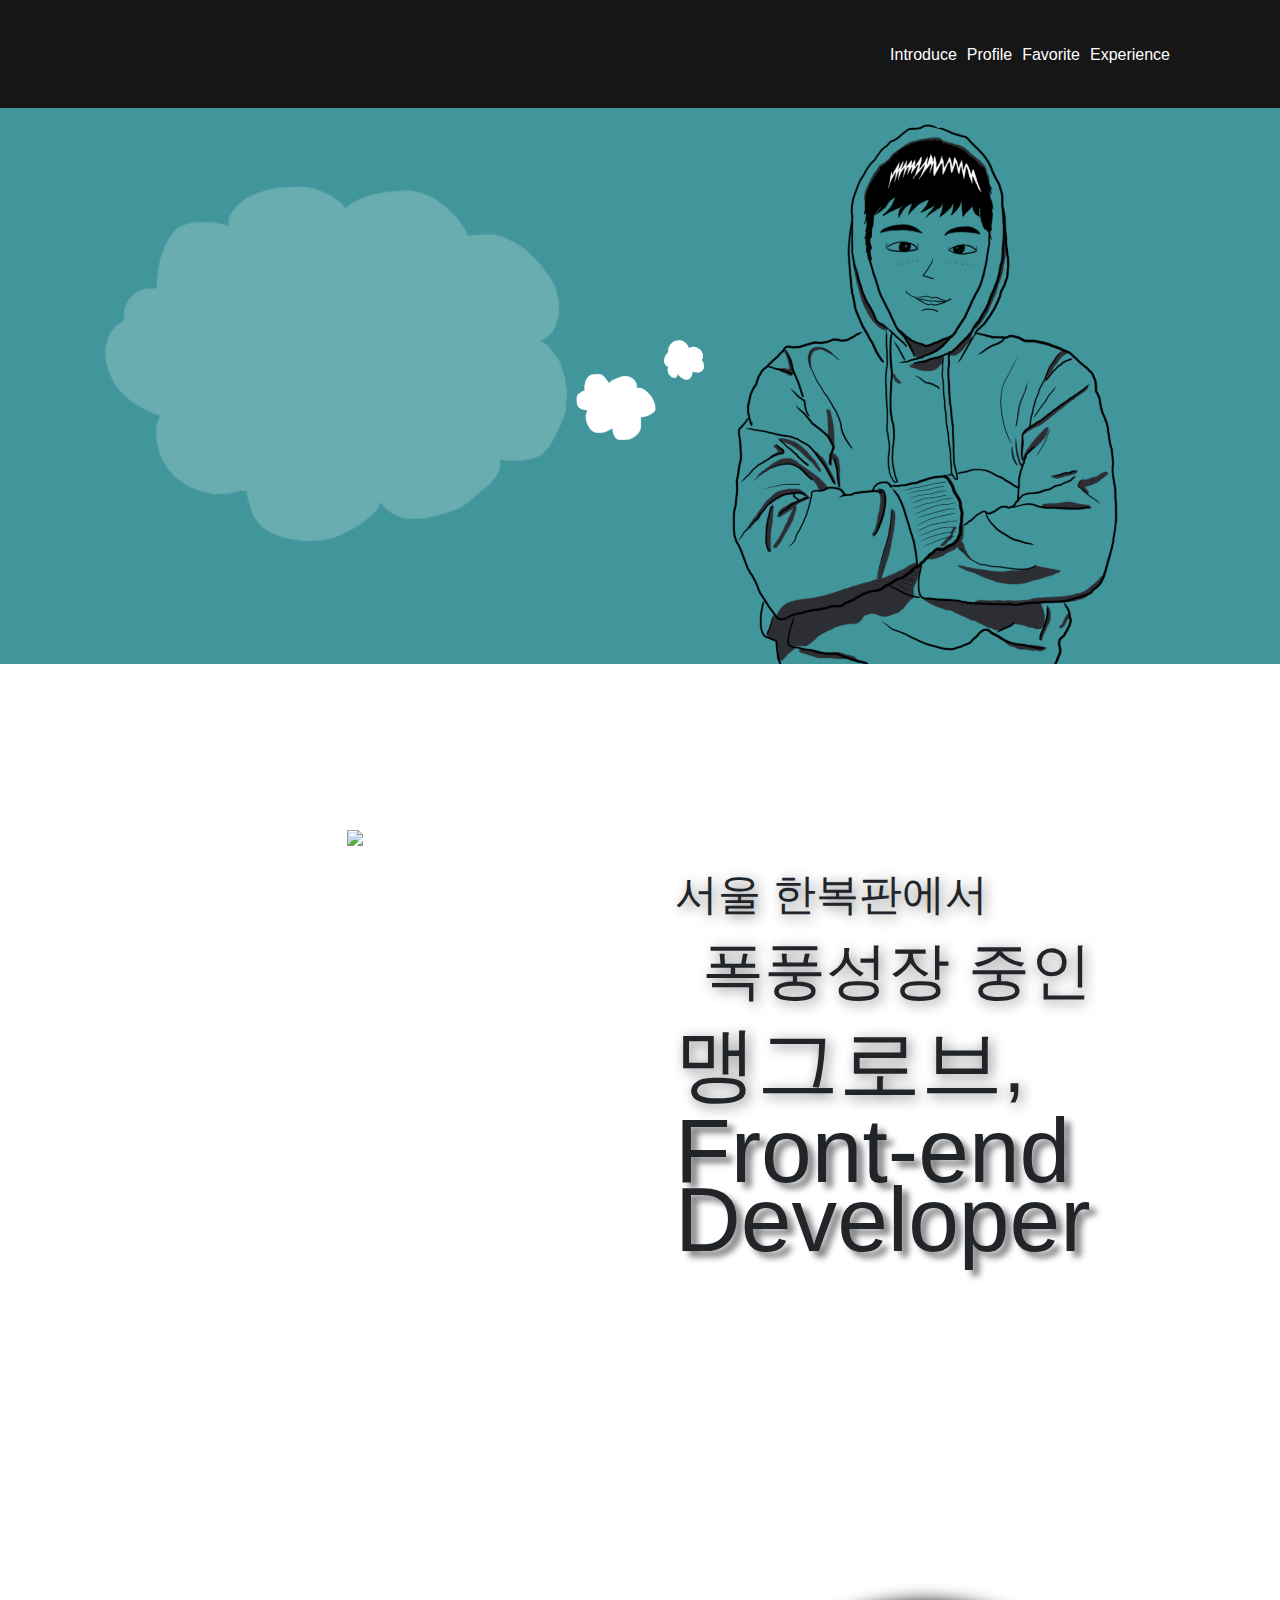
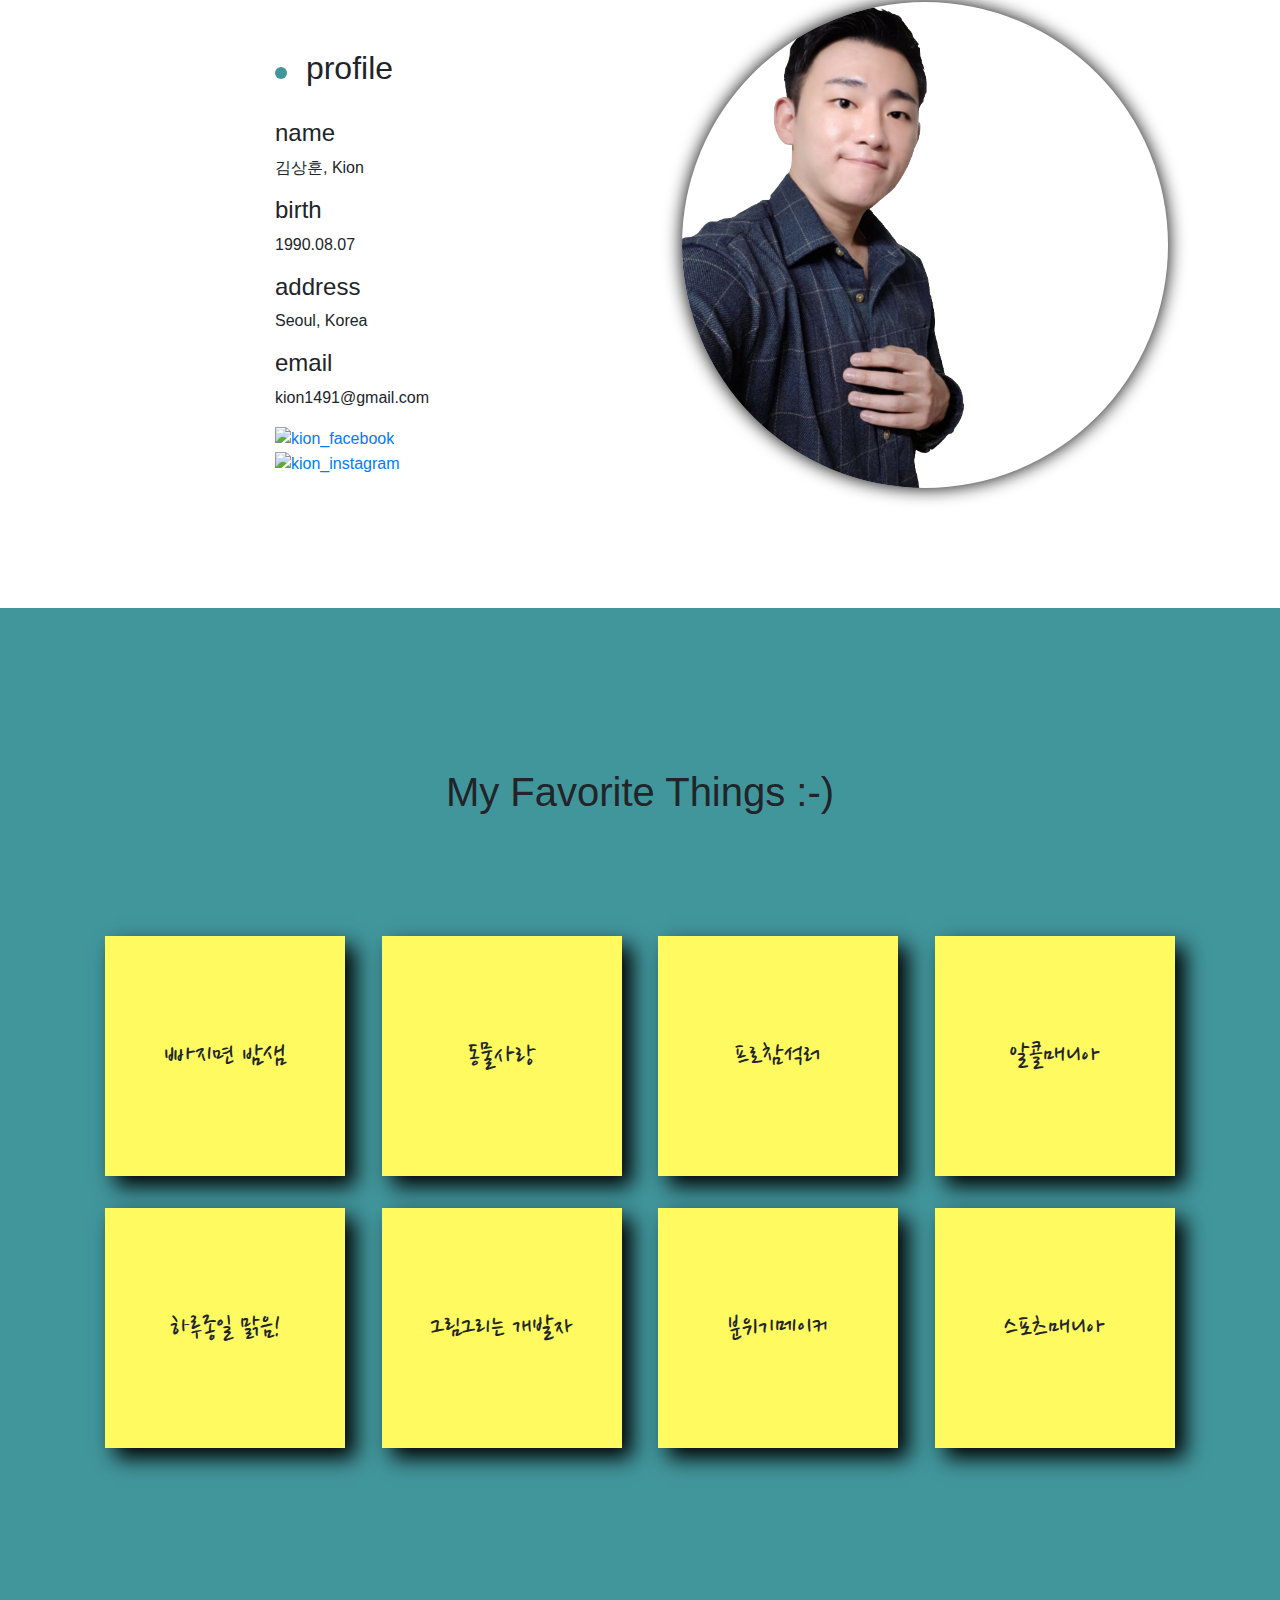
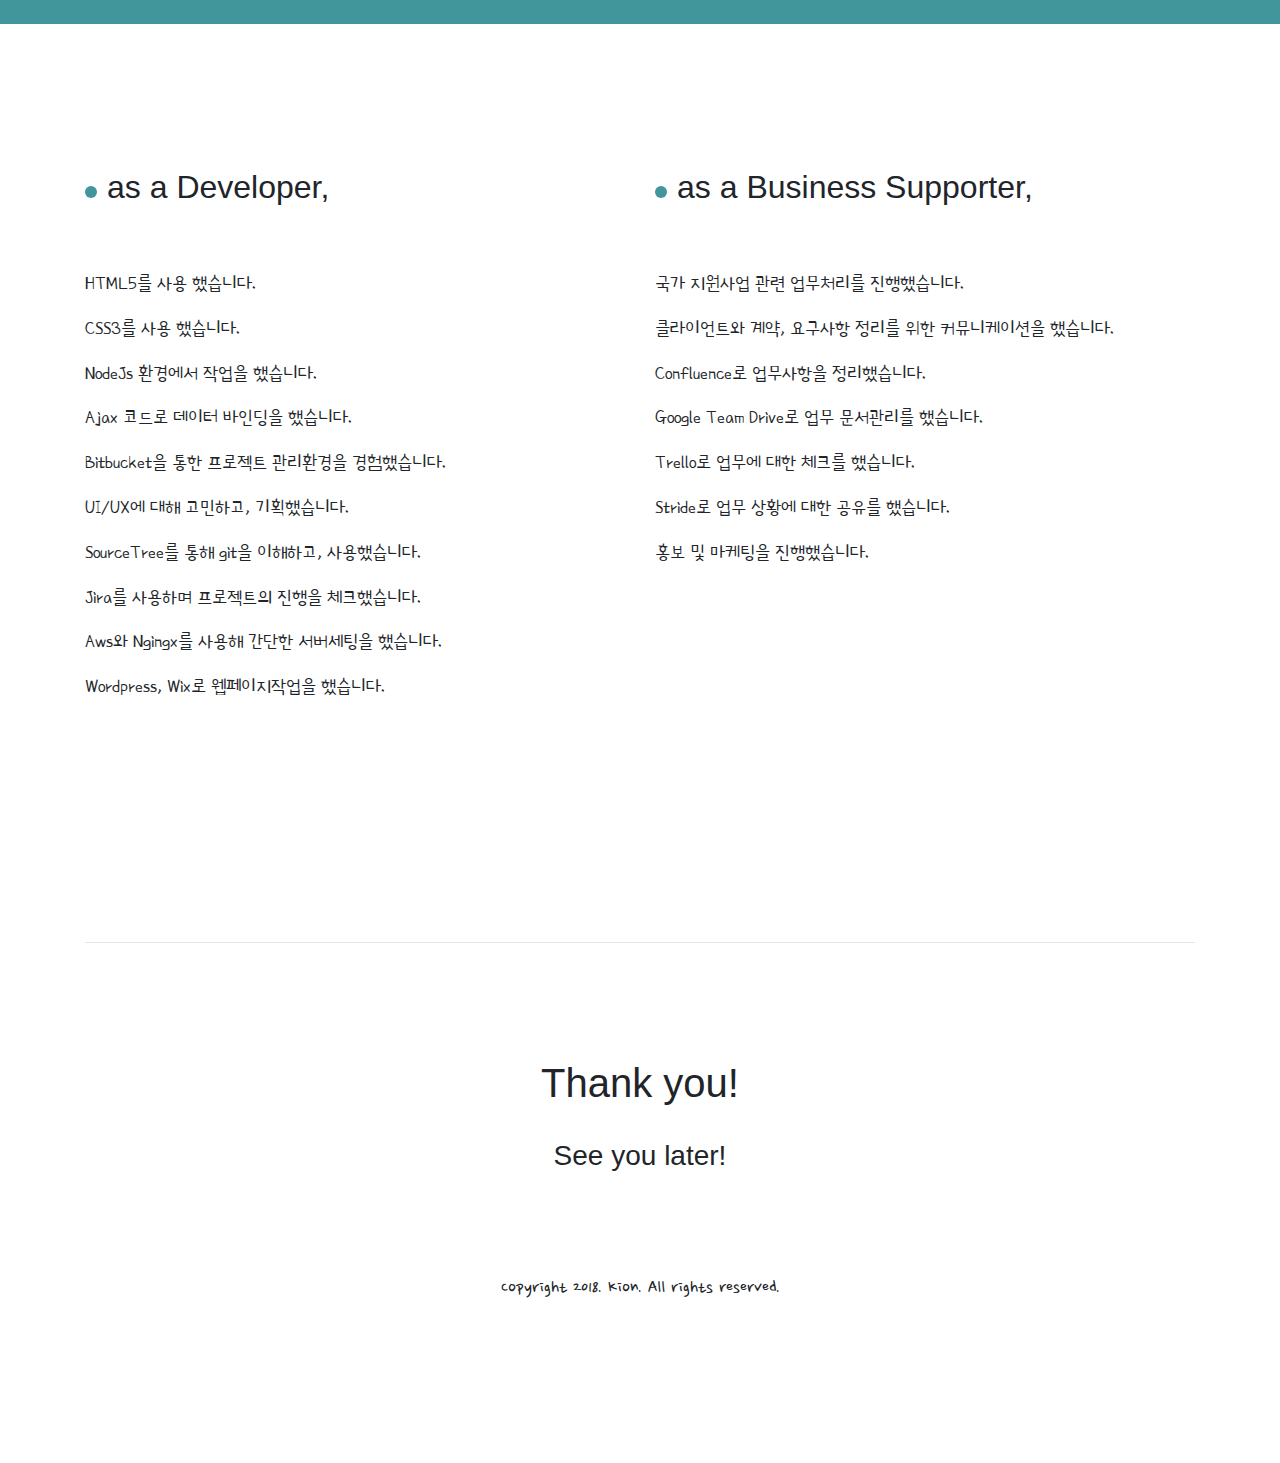
==== index.html @ 70c25225 "nav code modify" ====
<!DOCTYPE html>
<html id="html">
<head>
  <meta charset="UTF-8" />
  <title>김상훈, kion</title>
  <meta name="description" content="Kion, 커다란 나무가 될 사람. 머물러 쉬다가 가고싶은 사람.">
  <meta name="viewport" content="width=device-width, initial-scale=1, shrink-to-fit=no">
  
  <link rel="shortcut icon" href="image/favicon.ico" type="image/x-icon">
  <link rel="icon" href="image/favicon.ico" type="image/x-icon">

  <link rel="stylesheet" href="css/main.css">
  <link rel="stylesheet" href="css/reset.css">
  <link rel="stylesheet" href="css/media.css">
  <link rel="stylesheet" href="css/animation.css">
  <link href="https://fonts.googleapis.com/css?family=Nanum+Pen+Script" rel="stylesheet">
  <link href="https://fonts.googleapis.com/css?family=Poor+Story" rel="stylesheet">
</head>
<body id="body">
  <header id="header">
    <button type="button" class="btn btn-info" id="nav_toggle_btn"></button>
    <nav id="nav">
      <span class="nav_ment"><a href="#Introduce">Introduce</a></span>
      <span class="nav_ment"><a href="#Profile">Profile</a></span>
      <span class="nav_ment"><a href="#Favorite">Favorite</a></span>
      <span class="nav_ment"><a href="#Experience">Experience</a></span>
    </nav>
  </header>
  <div class="container-fluid">
    <div class="row" id="intro_div">
      <div class="container">
        <div class="row">
          <div class="col-lg-6" id="balloon_div">
            <div id="skill_div">
              <span class="skill_text main_skill" id="s_html">HTML5</span>
              <span class="skill_text main_skill" id="s_css">CSS3</span>
              <span class="skill_text main_skill" id="s_bs">Bootstrap4</span>
              <span class="skill_text main_skill" id="s_js">Javascript</span>
              <span class="skill_text main_skill" id="s_jq">jQuery</span>
              <span class="skill_text main_skill" id="s_ajax">Ajax</span>
              <span class="skill_text main_skill" id="s_node">Nodejs</span>

              <span class="skill_text sub_skill" id="s_wp">Wordpress</span>
              <span class="skill_text sub_skill" id="s_WIX">WIX</span>
              <span class="skill_text sub_skill" id="s_aws">AWS</span>
              <span class="skill_text sub_skill" id="s_py">Python</span>

              <span class="skill_text tool_skill" id="s_stree">SourceTree</span>
              <span class="skill_text tool_skill" id="s_jira">JIRA</span>
              <span class="skill_text tool_skill" id="s_bit">Bitbucket</span>

              <span class="skill_text etc_skill" id="s_stride">Stride</span>
              <span class="skill_text etc_skill" id="s_conf">Confluence</span>
              <span class="skill_text etc_skill" id="s_trello">Trello</span>
              <span class="skill_text etc_skill" id="s_gdrive">GoogleDrive</span>
              <span class="skill_text etc_skill" id="s_ppt">Powerpoint</span>
            </div>
            <img id="big_balloon" src="image/background/big_balloon.PNG" alt="big_balloon">
            <img class="balloon sub_balloon" id="middle_balloon" src="image/background/middle_balloon.PNG" alt="middle_balloon">
            <img class="balloon sub_balloon" id="small_balloon" src="image/background/small_balloon.PNG" alt="small_balloon">
          </div>
          <div class="col-lg-6 nopadding">
            <img class="profile_img main_img" id="main_img_first" src="image/ksh/profile_img_11.PNG" alt="profile_image">
            <img class="profile_img main_img" id="main_img_second" src="image/ksh/profile_img_12.PNG" alt="profile_image">
          </div>
        </div>
      </div> 
    </div>
    
    <div class="row" id="Introduce">
      <div class="container">
        <div class="row">
          <div class="col-lg-6">
            <div class="groot_div text-center">
              <img class="profile_img profile_div_img" src="image/ksh/groot.PNG">
            </div>
          </div>
          <div class="col-lg-6">
            <div id="profile_ment_div">
              <span class="profile_ment" id="seoul">서울 한복판에서</span>
              <span class="profile_ment" id="upgrade">폭풍성장 중인</span>
              <span class="profile_ment" id="tree">맹그로브,</span>
              <span class="profile_ment" id="frontend">Front-end</span>
              <span class="profile_ment" id="developer">Developer</span>
            </div>
          </div>
        </div>
      </div>
    </div>

    <div class="row" id="Profile">
      <div class="container">
        <div class="row">
          <div class="col-lg-6 order-2 order-lg-1">
            <div id="namecard_ment_div">
              <h2 id="profile"> profile</h2>
              <h4>name</h4>
              <p>김상훈, Kion</p>
              <h4>birth</h4>
              <p>1990.08.07</p>
              <h4>address</h4>
              <p>Seoul, Korea</p>
              <h4>email</h4>
              <p>kion1491@gmail.com</p>
              <a href="https://www.facebook.com/profile.php?id=100009221086945" target="_blank"><img class="sns_icon" src="image/sns/facebook_icon.png" alt="kion_facebook"></a>
              <a href="https://www.instagram.com/kion_kim/" target="_blank"><img class="sns_icon" src="image/sns/instagram_icon.png" alt="kion_instagram"></a>
            </div>
          </div>
          <div class="col-lg-6 order-1 order-lg-2 text-center">
            <img class="profile_img namecard_div_img" id="namecard_img" src="image/ksh/profile_img_08.PNG">
            <img class="profile_img namecard_div_img" id="namecard_img" src="image/ksh/profile_img_15.PNG">
            <img class="profile_img namecard_div_img" id="namecard_img" src="image/ksh/profile_img_17.PNG">
          </div>
        </div>
      </div>
    </div>

    <div class="row" id="Favorite">
      <div class="container">
        <div class="row">
          <div class="col-lg-12" id="postit_wrapper">
            <h1>My Favorite Things :-)</h1><br>
            <div class="postit">
              <span>빠지면 밤샘</span>
            </div>
            <div class="postit">
              <span>동물사랑</span>
            </div>
            <div class="postit">
              <span>프로참석러</span>
            </div>
            <div class="postit">
              <span>알콜매니아</span>
            </div>
            <div class="postit">
              <span>하루종일 맑음!</span>
            </div>
            <div class="postit">
              <span>그림그리는 개발자</span>
            </div>
            <div class="postit">
              <span>분위기메이커</span>
            </div>
            <div class="postit">
              <span>스포츠매니아</span>
            </div>
          </div>
        </div>
      </div>
    </div>
  
    <div class="row" id="Experience">
      <div class="container">
        <div class="row">
          <div class="col-lg-6">
            <h2>as a Developer,</h2>
            <p>HTML5를 사용 했습니다.</p>
            <p>CSS3를 사용 했습니다.</p>
            <p>NodeJs 환경에서 작업을 했습니다.</p>
            <p>Ajax 코드로 데이터 바인딩을 했습니다.</p>
            <p>Bitbucket을 통한 프로젝트 관리환경을 경험했습니다.</p>
            <p>UI/UX에 대해 고민하고, 기획했습니다.</p>
            <p>SourceTree를 통해 git을 이해하고, 사용했습니다.</p>
            <p>Jira를 사용하며 프로젝트의 진행을 체크했습니다.</p>
            <p>Aws와 Ngingx를 사용해 간단한 서버세팅을 했습니다.</p>
            <p>Wordpress, Wix로 웹페이지작업을 했습니다.</p>
          </div>
          <div class="col-lg-6">
            <h2>as a Business Supporter,</h2>
            <p>국가 지원사업 관련 업무처리를 진행했습니다.</p>
            <p>클라이언트와 계약, 요구사항 정리를 위한 커뮤니케이션을 했습니다.</p>
            <p>Confluence로 업무사항을 정리했습니다.</p>
            <p>Google Team Drive로 업무 문서관리를 했습니다.</p>
            <p>Trello로 업무에 대한 체크를 했습니다.</p>
            <p>Stride로 업무 상황에 대한 공유를 했습니다.</p>
            <p>홍보 및 마케팅을 진행했습니다.</p>
          </div>
        </div>
      </div>
    </div>

    <div class="row" id="end_div">
      <div class="container">
        <div class="row">
          <div class="col-lg-12">
            <hr>
            <div id="top_arrow_div">
              <a href="#intro_div"><span></span></a>
            </div>
            <h1>Thank you!</h1><br>
            <h3>See you later!</h3>
            <span id="copyright">Copyright 2018. Kion. All rights reserved.</span>
          </div>
        </div>
      </div>
    </div>
    
  </div>

  <script src="https://ajax.googleapis.com/ajax/libs/jquery/3.1.1/jquery.min.js"></script>
  <script src="https://cdnjs.cloudflare.com/ajax/libs/popper.js/1.12.9/umd/popper.min.js" integrity="sha384-ApNbgh9B+Y1QKtv3Rn7W3mgPxhU9K/ScQsAP7hUibX39j7fakFPskvXusvfa0b4Q" crossorigin="anonymous"></script>
  <link rel="stylesheet" href="https://maxcdn.bootstrapcdn.com/bootstrap/4.0.0/css/bootstrap.min.css" integrity="sha384-Gn5384xqQ1aoWXA+058RXPxPg6fy4IWvTNh0E263XmFcJlSAwiGgFAW/dAiS6JXm" crossorigin="anonymous">
  <script src="js/jquery.js" type="text/javascript"></script>
  <script src="js/main.js" type="text/javascript"></script>
</body>
</html>
---- css/main.css ----
.profile_img{
    width: 100%;
}

.nopadding{
    padding: 0;
}

header{
    height: 108px;
    background: #161616;
    top: -50px;
    padding: 10px 100px;
}

header>nav{
    float: right;
    background: #161616;
}

header>nav>span>a{
    margin-right: 10px;
    color: white;
    display: block;
    float: left;
    line-height: 90px;
    cursor: pointer;
}

header>nav>span>a:hover{
    text-decoration: none;
}

.header_fixed{
    position: fixed;
    top: 0px;
    width: 100%;
    z-index: 100;
}

#nav_toggle_btn{
    background-image: url(../image/sandwich.PNG);
    background-size: cover;
    width: 80px;
    height: 80px;
    display: none;
    float: right;
    right: 0;
    margin-right: 10px;
}

/* 

 01. intro_div

*/

#intro_div{
    background-color: #41969c;
    padding-top: 1em;
}

.main_img{
    animation-name: words, imgfloat;
    animation-iteration-count: 1,infinite;
    animation-duration: 0.7s,2s;
    animation-delay: 0.1s, 1s;
    animation-direction: normal, alternate;
}

#main_img_second{
    display: none;
}

#balloon_div{
    position: relative;
    font-size: 1rem;
}

.sub_balloon{
    position: absolute;
    margin: 0;
}

#big_balloon{
    z-index: 1;
    animation: rotate 2s 1s infinite alternate;
    width: 90%;
    opacity: 0;
}

#middle_balloon{
    width: 5em;
    top: 45%;
    right: -1em;
    animation: secondrotate 2s 1s infinite alternate;
}

#small_balloon{
    width: 2.5rem;
    top: 40%;
    right: -4em;
    animation: thirdrotate 2s 1s infinite alternate;
}

.skill_text{
    position: absolute;
    z-index: 2;
    transform: scale(0) translate3d(0,0,0);
    animation-name: words,wordsrepeat;
    animation-iteration-count: 1,infinite;
    animation-duration: 0.7s,5s;
    animation-fill-mode: forwards,forwards;
}

.main_skill{
    animation-delay: 0.53s, 4.53s;
    font-size : 1.5em;
}

.sub_skill{
    animation-delay: 1.9s, 5.9s;
    color: #808080;
    font-size: 1.2em;
}

.tool_skill{
    animation-delay: 1s, 5s;
    font-size : 1.0em;
    color: #808080
}

.etc_skill{
    animation-delay: 2.4s, 7.4s;
    font-size : 0.9em;
}

#s_html{
    top: 25%;
    left: 20%;
}

#s_css{
    top: 34%;
    left: 15%;
}

#s_bs{
    top: 56%;
    left: 45%;
}

#s_js{
    top: 33%;
    left: 40%;
}

 #s_jq{
    top: 37%;
    left: 43%;
}

#s_ajax{
    top: 46%;
    left: 48%;
}

#s_node{
    top: 15%;
    left: 46%;
}

#s_wp{
    top: 52%;
    left: 20%;
}

#s_WIX{
    top: 40%;
    left: 70%;
}

#s_aws{
    top: 62%;
    left: 60%;
}

#s_py{
    top: 45%;
    left: 30%;
}


#s_stree{
    top: 25%;
    left: 63%;
}

#s_jira{
    top: 30%;
    left: 57%;
}

#s_bit{
    top: 20%;
    left: 34%;
}

#s_stride{
    top: 22%;
    left: 56%;
}

#s_conf{
    top: 40%;
    left: 20%;
}

#s_trello{
    top: 46%;
    left: 73%;
}

#s_gdrive{
    top: 33%;
    left: 68%;
}

#s_ppt{
    top: 50%;
    left: 60%;
}

/*

 02. Introduce

*/

#Introduce{
    background-image: url(../image/background/paper_01.jpg);
    background-size: cover;
    font-size: 3em;
    padding-top: 1.2em;
    padding-bottom: 2.5em;
}

.groot_div{
    padding-top: 1.6em;
}

#profile_ment_div{
    height: 40rem;
    margin-left: 20px;
}

#profile{
    margin-bottom: 1em;
}

.profile_ment{
    position: absolute;
    line-height: 0;
    text-shadow: 0.2vw 0.2vw 1vw gray;
}

#seoul{
    font-size: 0.9em;
    top: 4em;
}

#upgrade{
    font-size: 1.3em;
    top: 4em; 
    left: 1em;
}

#tree{
    font-size: 1.7em;
    top: 4.2em;
}

#frontend{
    font-size: 1.9em;
    top: 4.7em;
    text-shadow: 0.5vw 0.5vw 0.5vw gray;
    animation-name: textshine, textbizside;
    animation-duration: 2s, 0.1s;
    animation-iteration-count: infinite;
    animation-timing-function: linear;
    animation-direction: alternate;
}

#developer{
    font-size: 1.9em;
    top: 5.45em;
    
    text-shadow: 0.5vw 0.5vw 0.5vw gray;
    animation-name: textshine, textbizside;
    animation-duration: 2s, 0.1s;
    animation-iteration-count: infinite;
    animation-timing-function: linear;
    animation-direction: alternate;
}


/*

 03. Profile

*/

#Profile{
    padding: 7em 0em;
}

.namecard_div_img {
    width: 90%;
    border-radius: 50%;
    -webkit-border-radius: 50%;
    -moz-border-radius: 50%;
    box-shadow: 0 0 18px #000;
    -webkit-box-shadow: 0 0 18px #000;
    -moz-box-shadow: 0 0 18px #000;
    margin: 0.5em auto;
}

#profile:before{
    content: '';
    width: 12px;
    height: 12px;
    background: #41969c;
    display: inline-block;
    margin-right: 10px;
    text-indent: -12px;
    border-radius: 12px;
}

#namecard_ment_div{
    position: absolute;
    width: 10em;
    height: 24.5em;
    top: 0;
    bottom: 0;
    left: 0;
    right: 0;
    margin: auto;
}

.sns_icon{
    width: 2.5em;
    animation-name: textshine, textbizside;
    animation-duration: 1.3s, 1s;
    animation-iteration-count: infinite;
    animation-timing-function: linear;
    animation-direction: alternate;
}

.sns_icon:hover{
    animation-name: words,wordsrepeat;
    animation-iteration-count: 1,infinite;
    animation-duration: 0.7s,3s;
    animation-fill-mode: forwards,forwards;
}


/*

 04. Favorite

*/

#Favorite{
    background-color: #41969c;
}

#postit_wrapper{
    text-align: center;
    padding-top: 10em;
    padding-bottom: 10em;
}

#postit_wrapper h1{
    margin-bottom: 2em;
}

.postit>span{
    font-size: 30px;
    font-family: 'Nanum Pen Script', cursive;
}

.postit{
    background-color: #fffa60;
    width: 15em;
    line-height: 15em;
    height: 15em;
    display: inline-block;
    margin: 1em 1em;
    box-shadow: 10px 10px 20px black;
    animation: swing ease-in-out 1s infinite alternate;
}

.postit:hover{
    animation-name: words,wordsrepeat;
    animation-iteration-count: 1,infinite;
    animation-duration: 0.7s,3s;
    animation-fill-mode: forwards,forwards;
}


/*
    
  05. Experience

*/

#Experience{
/*     background-image: url(../image/background/paper_02.jpg);
background-size: cover; */
    padding: 5em 0em 3em;
}

#Experience h2:before{
    content: '';
    width: 12px;
    height: 12px;
    background: #41969c;
    display: inline-block;
    margin-right: 10px;
    text-indent: -12px;
    border-radius: 12px;
}

#Experience h2{
    margin-top: 2em;
    margin-bottom: 2em;
}

#Experience p{
    font-size: 1.2em;
    display: block;
    font-family: 'Poor Story', cursive;
}

/*

  end_div

*/

#end_div{
    text-align: center;
    padding-top: 10em;
    padding-bottom: 10em;
}

#top_arrow_div{
    width: 100%;
    height: 100px;
    text-align: center;
}

#top_arrow_div>a>span{
    padding: 10px;
    width: 100px;
    height: 100px;
    display: inline-block;
    background-image: url(../image/top_arrow.PNG);
    background-size: cover;
    border-radius: 50%;
    animation-name: textshine, textbizside;
    animation-duration: 2s, 0.1s;
    animation-iteration-count: infinite;
    animation-timing-function: linear;
    animation-direction: alternate;
    cursor: pointer;
}

#top_arrow_div>a>span:hover{
    animation-name: bling;
    animation-iteration-count: infinite;
    animation-duration: 0.5s;
    animation-fill-mode: forwards;
}

#copyright{
    font-family: 'Nanum Pen Script', cursive;
    display: block;
    font-size: 20px;
    margin-top: 5em;
}
---- css/media.css ----
/* Extra small devices (portrait phones, less than 576px) */
@media (max-width: 575.98px) {

	#middle_balloon{
	    width: 1.8em;
	    margin: 0;
	    top: 87%;
	    right: 12em;
	}

	#small_balloon{
	    width: 0.8rem;
	    margin: 0;  
	    top: 96%;
	    right: 11em;
	}
	
	#skill_div{
		margin-top: -20px;
	}

	.main_skill{
	    font-size : 1em;
	}

	.sub_skill{
	    color: #808080;
	    font-size: 0.7em;
	}

	.tool_skill{
	    font-size : 0.5em;
	    color: #808080
	}

	.etc_skill{
	    font-size : 0.5em;
	}

	.profile_ment{
	    position: block;
	    line-height: 0;
	}

	#skill_div{
		margin-top: -20px;
	}

	#profile_ment_div{
		height: 30rem;
	}

	#seoul{
	    font-size: 0.6em;
	    top: 20%;
	    left: 20%;
	}

	#upgrade{
	    font-size: 1em;
	    top: 32%; 
	    left: 10%;
	}

	#tree{
	    font-size: 1.3em;
	    top: 45%;
	    left: 15%;
	}

	#frontend{
	    font-size: 1.4em;
	    top: 58%;
	    left: 2;
	}

	#developer{
	    font-size: 1.4em;
	    top: 68%;
	    left: 2;
	}
}

/* Small devices (landscape phones, 576px and up) */
@media (min-width: 576px) and (max-width: 767.98px) {

	#middle_balloon{
	    width: 3em;
	    margin: 0;
	    top: 87%;
	    right: 18em;
	}

	#small_balloon{
	    width: 1.5rem;
	    margin: 0;  
	    top: 98%;
	    right: 15.5em;
	}

	.main_skill{
	    font-size : 1.7em;
	}

	.sub_skill{
	    color: #808080;
	    font-size: 1.5em;
	}

	.tool_skill{
	    font-size : 1.2em;
	    color: #808080
	}

	.etc_skill{
	    font-size : 0.9em;
	}

	#profile_ment_div{
	    width: 100%;
	}
}

/* Medium devices (tablets, 768px and up) */
@media (min-width: 768px) and (max-width: 991.98px) {

	#profile_ment_div{
	    width: 70%;
	    margin: 0 auto;
	    position: relative;
	}

	#middle_balloon{
	    width: 4.5em;
	    margin: 0;
	    top: 87%;
	    right: 30em;
	}

	#small_balloon{
	    width: 2rem;
	    margin: 0;  
	    top: 100%;
	    right: 28em;
	}

	#skill_div{
		margin-top: -20px;
	}

	.main_skill{
	    font-size : 1.7em;
	}

	.sub_skill{
	    color: #808080;
	    font-size: 1.5em;
	}

	.tool_skill{
	    font-size : 1.2em;
	    color: #808080
	}

	.etc_skill{
	    font-size : 0.9em;
	}
}

/* Large devices (desktops, 992px and up) */
@media (min-width: 992px) and (max-width: 1199.98px) {
	#middle_balloon{
	    width: 3em;
	    margin: 0;
	    top: 45%;
	}

	#small_balloon{
	    width: 1.4rem;
	    margin: 0;  
	    top: 40%;
	   	right: -3.2em;
	}

	.main_skill{
	    font-size : 1.3em;
	}

	.sub_skill{
	    color: #808080;
	    font-size: 1.2em;
	}

	.tool_skill{
	    font-size : 1em;
	    color: #808080
	}

	.etc_skill{
	    font-size : 0.9em;
	}
}

/* Extra large devices (large desktops, 1200px and up) */

@media (max-width: 991.98px){
	.profile_div_img{
		display: none;
	}

	#namecard_ment_div{
		margin-top: 10%;
		margin-bottom: 10%;
		width: 20em;
		height: 13em;
		text-align: center;
		position: relative;
	}

	#namecard_ment_div>h4,p{
		display: inline;
	}
	
	#namecard_ment_div>p:after{
		content: '';
		display: block;
	}

	.sns_icon{
		margin-top: 1em;
	}

	#main_img_first{
		display: none;
	}

	#main_img_second{
	    display: block;
	}
}

@media (max-width: 768px){
	
	header{
		height: 54px;
	}
	
	#nav_toggle_btn{
		width: 40px;
		height: 40px;
	}

	#nav{
		display: none;
		width: 150px;
	    position: fixed;
	    top: 2px;
	    padding: 20px;
	    background: #161616;
	    margin-top: 50px;
	    height: 100%;
	    z-index: 200;
	    right: 0;
	}

	#nav span{
		display: block;
	}
	
	#nav_toggle_btn{
		display: block;
		position: absolute;
	}
}
---- css/animation.css ----
@keyframes words{
	0% {
	    transform: scale(0);
	}
	40% {
	    transform: scale(1.2);
	}
	100% {
	    transform: scale(1);
	}
}

@keyframes wordsrepeat{
	0%, 100%, 12% {
	    transform: scale(1);
	}
	4% {
	    transform: scale(.8);
	}
	8% {
	    transform: scale(1.2);
	}
}

@keyframes balloon{
	0% {
	    transform: scale(0) translateX(5px);
	}
	100% {
	    transform: scale(1) translateX(5px);
	}
}

@keyframes imgfloat{
    from{
    	transform: translateX(0);
    	animation-timing-function: cubic-bezier(1,0,0.8,1);
	}
	to
	{
		transform: translateX(10px);
	}
}

@keyframes textshine{
	from{
		opacity: 0.5;
		animation-timing-function: cubic-bezier(1,0.6,0.8,1);
	}
	to{
		opacity: 1;
	}
}

@keyframes rotate{
	from{
		transform: rotate(0);		
	}
	to{
		transform: rotate(2deg);
		animation-timing-function: cubic-bezier(1,0,0.8,1);	
	}
}

@keyframes secondrotate{
	from{
		transform: rotate(0);		
	}
	to{
		transform: rotate(10deg);
		animation-timing-function: cubic-bezier(1,0,0.8,1);	
	}
}

@keyframes thirdrotate{
	from{
		transform: rotate(0);		
	}
	to{
		transform: rotate(15deg);
		animation-timing-function: cubic-bezier(1,0,0.8,1);	
	}
}

@keyframes textbizside{
	from{
		transform: translateX(1px);
	}
	to{
		transform: translateX(1.7px);
	}
}

@keyframes textbizupdown{
	from{
		transform: translateY(0);
	}
	to{
		transform: translateY(0.3px);
	}
}

@keyframes swing {
    0% { transform: rotate(0.25deg); }
    100% { transform: rotate(-0.25deg); }
}
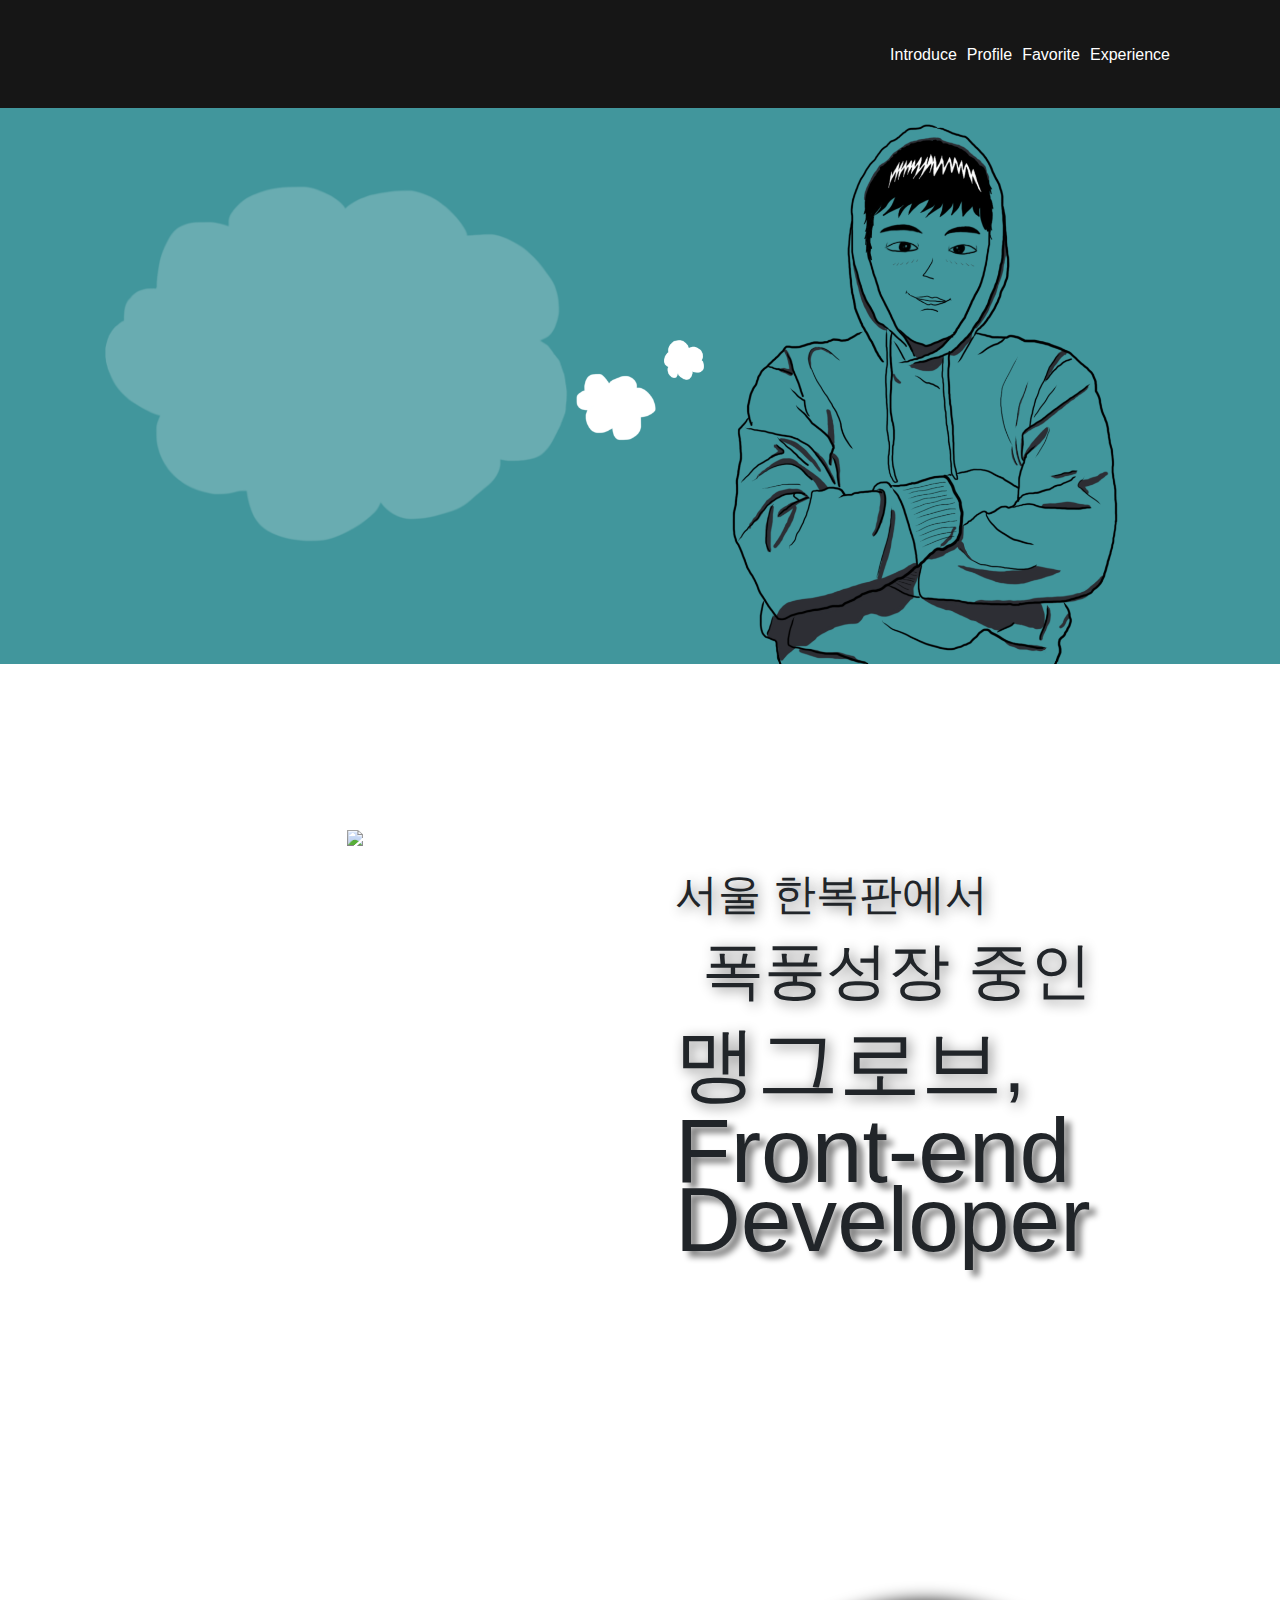
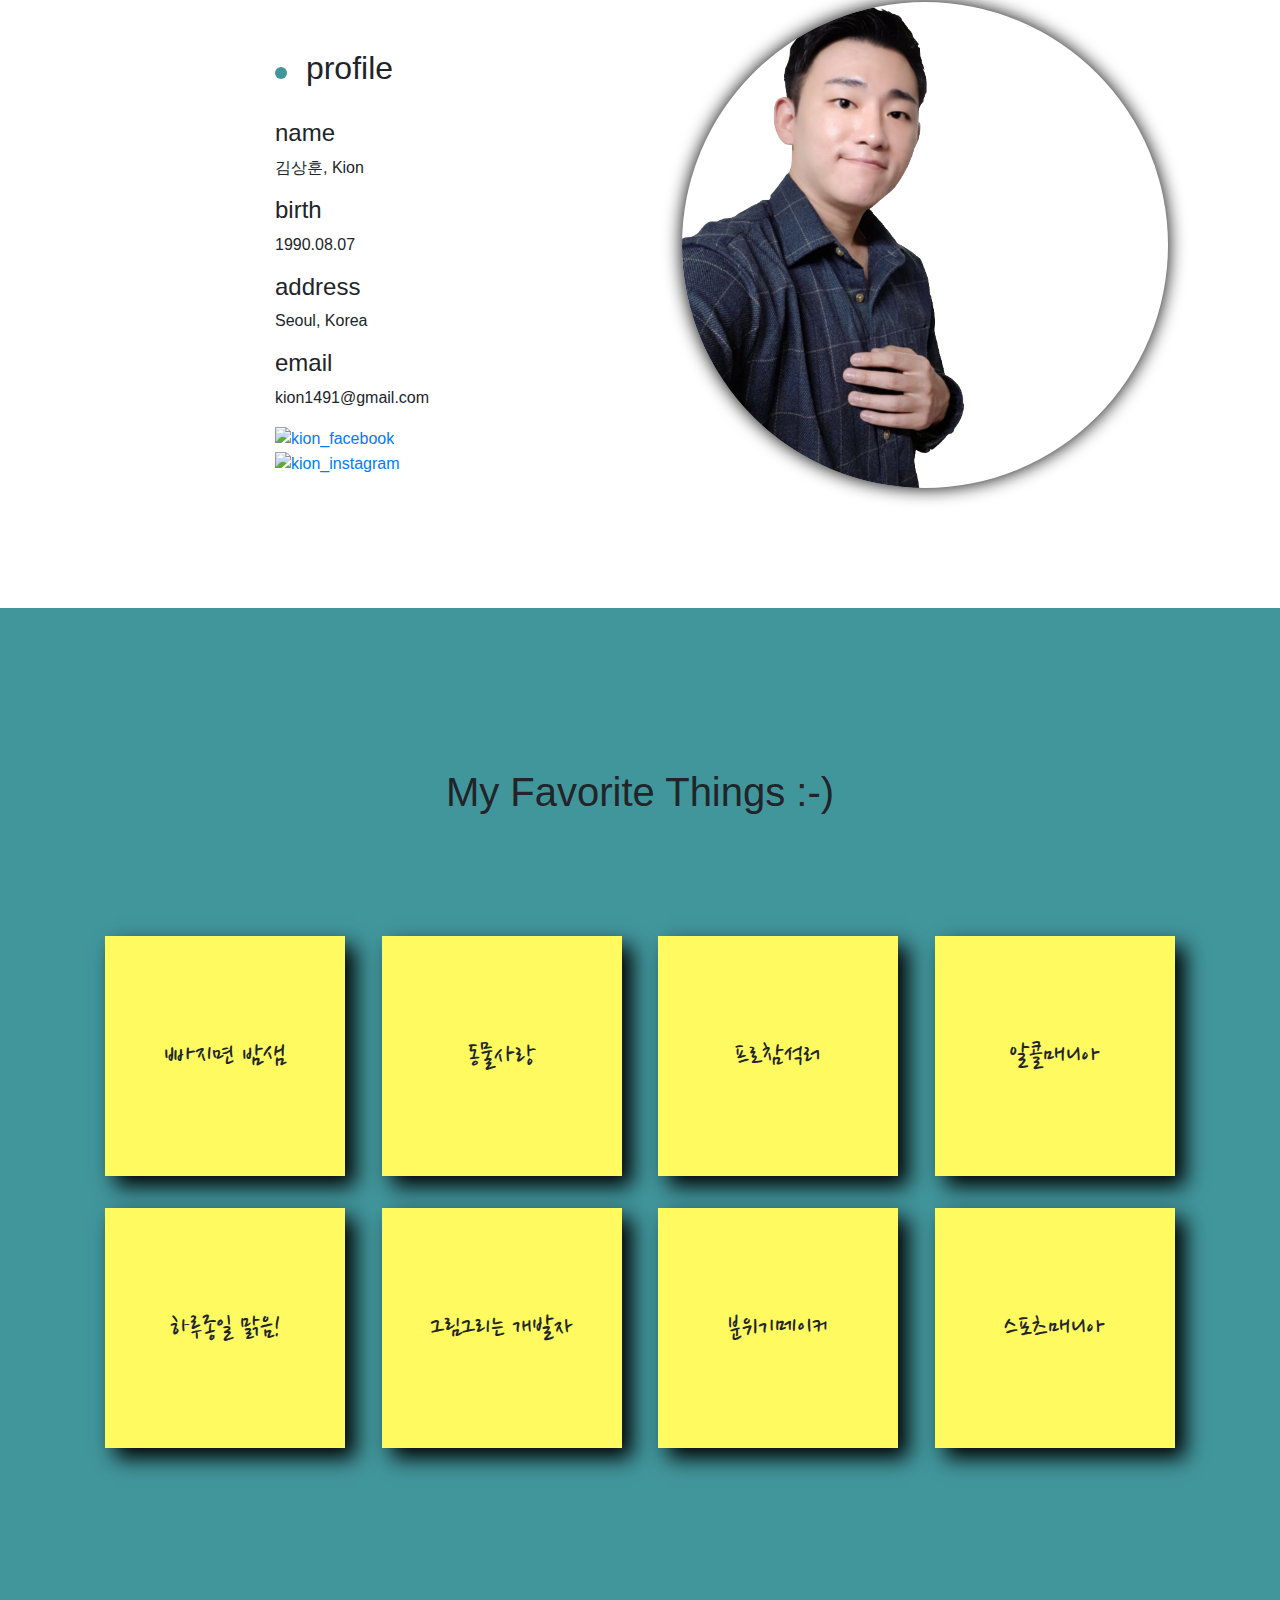
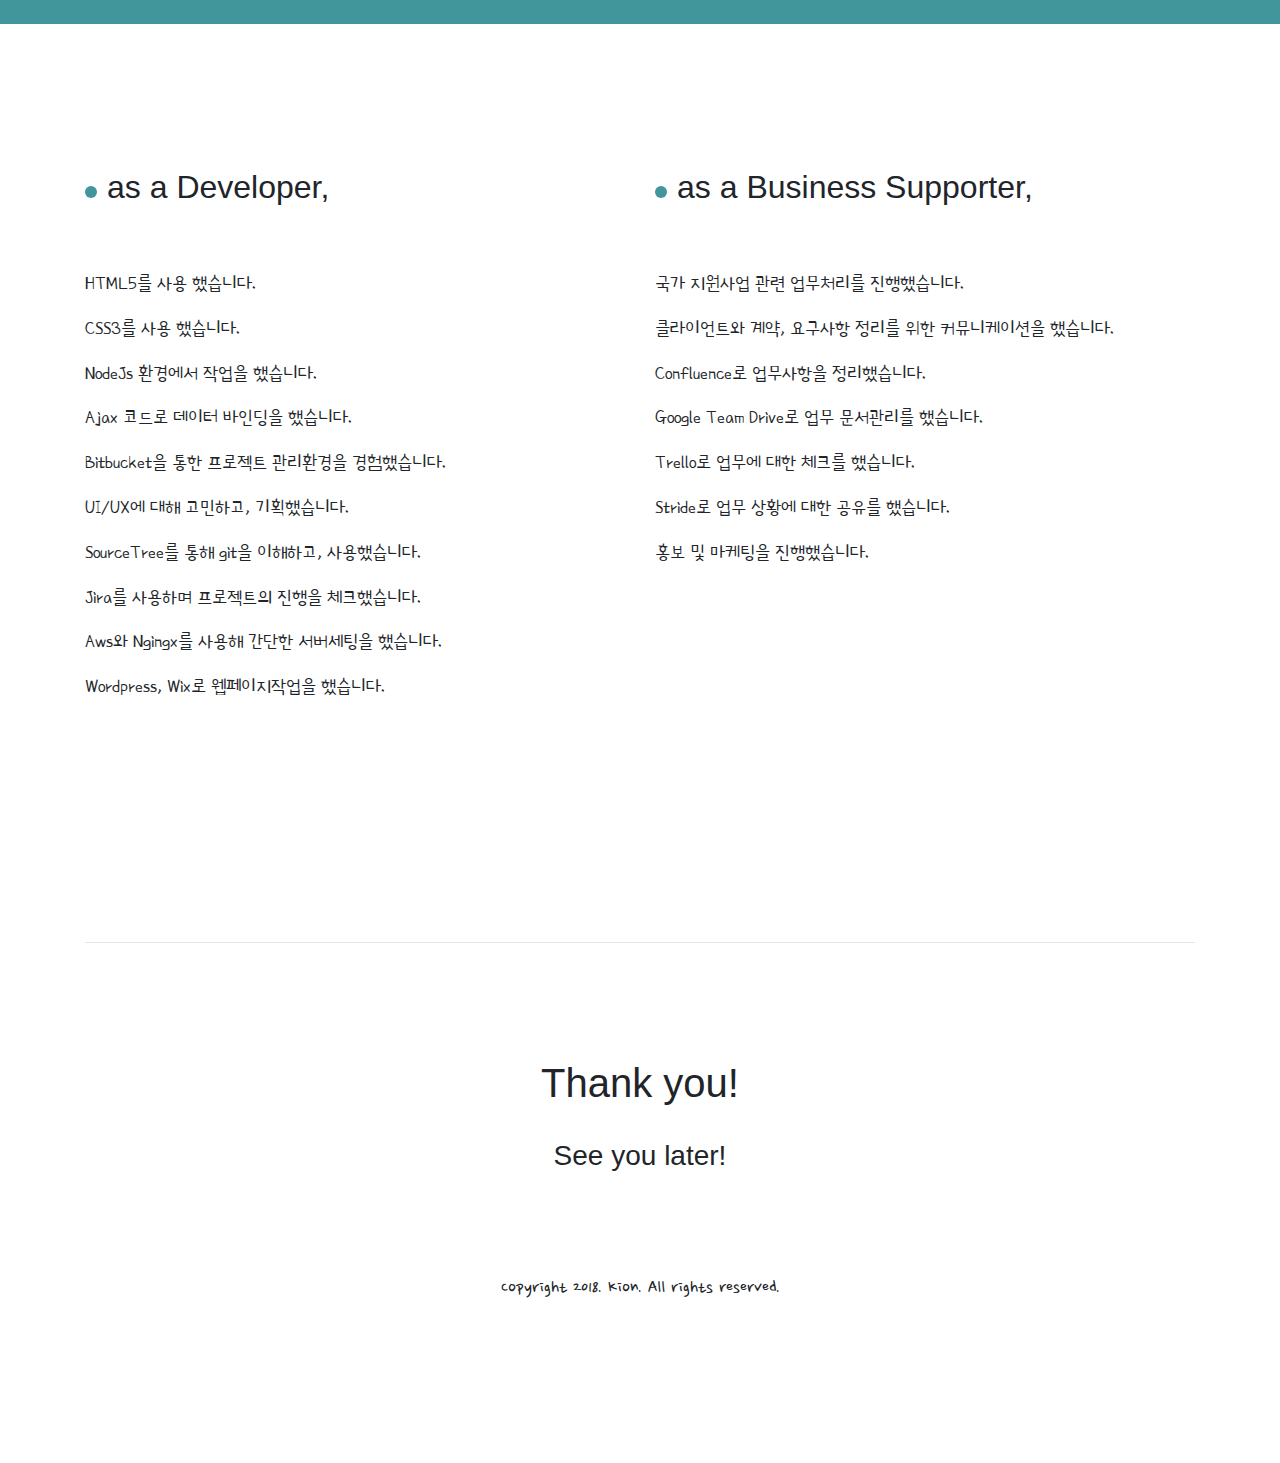
==== commit 6a2d375b: "image add and delete" ====
--- a/index.html
+++ b/index.html
@@ -108,8 +108,7 @@
           </div>
           <div class="col-lg-6 order-1 order-lg-2 text-center">
             <img class="profile_img namecard_div_img" id="namecard_img" src="image/ksh/profile_img_08.PNG">
-            <img class="profile_img namecard_div_img" id="namecard_img" src="image/ksh/profile_img_15.PNG">
-            <img class="profile_img namecard_div_img" id="namecard_img" src="image/ksh/profile_img_17.PNG">
+            <img class="profile_img namecard_div_img" id="namecard_img" src="image/ksh/profile_img_02.PNG">
           </div>
         </div>
       </div>
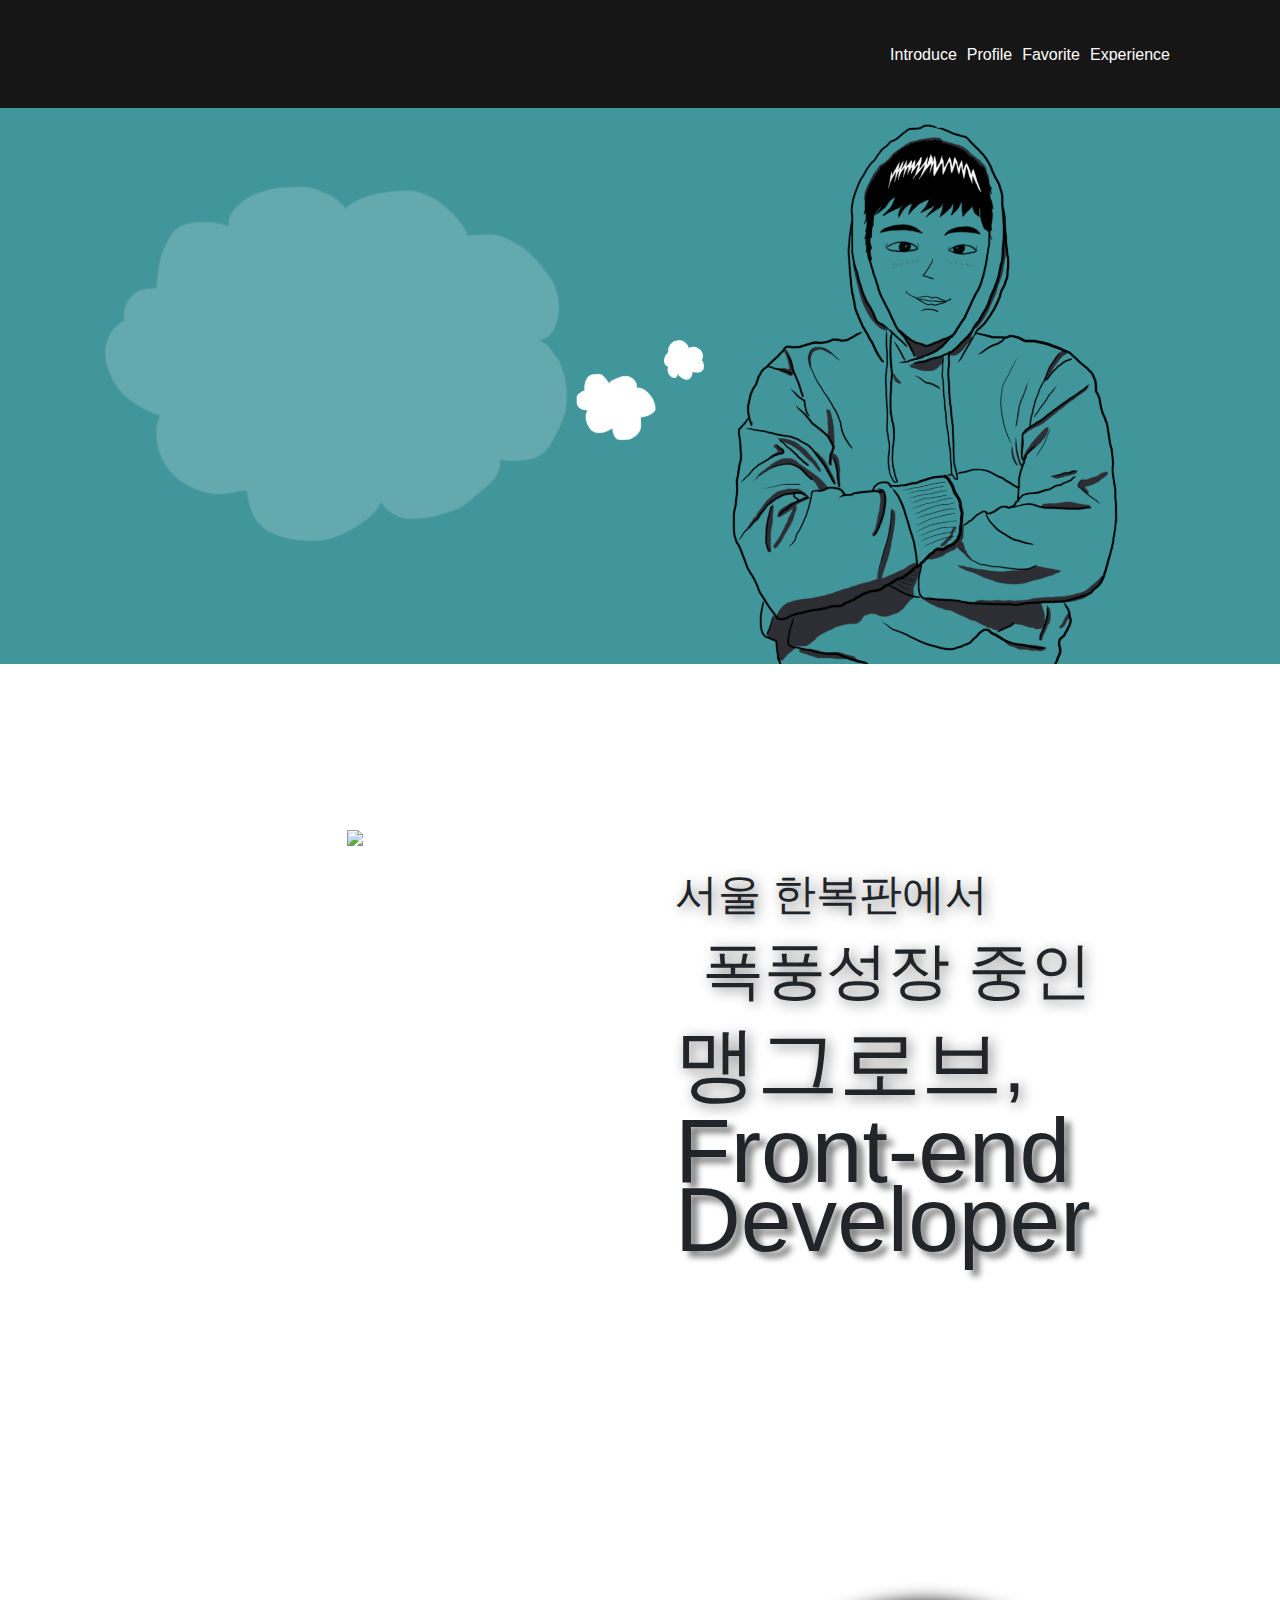
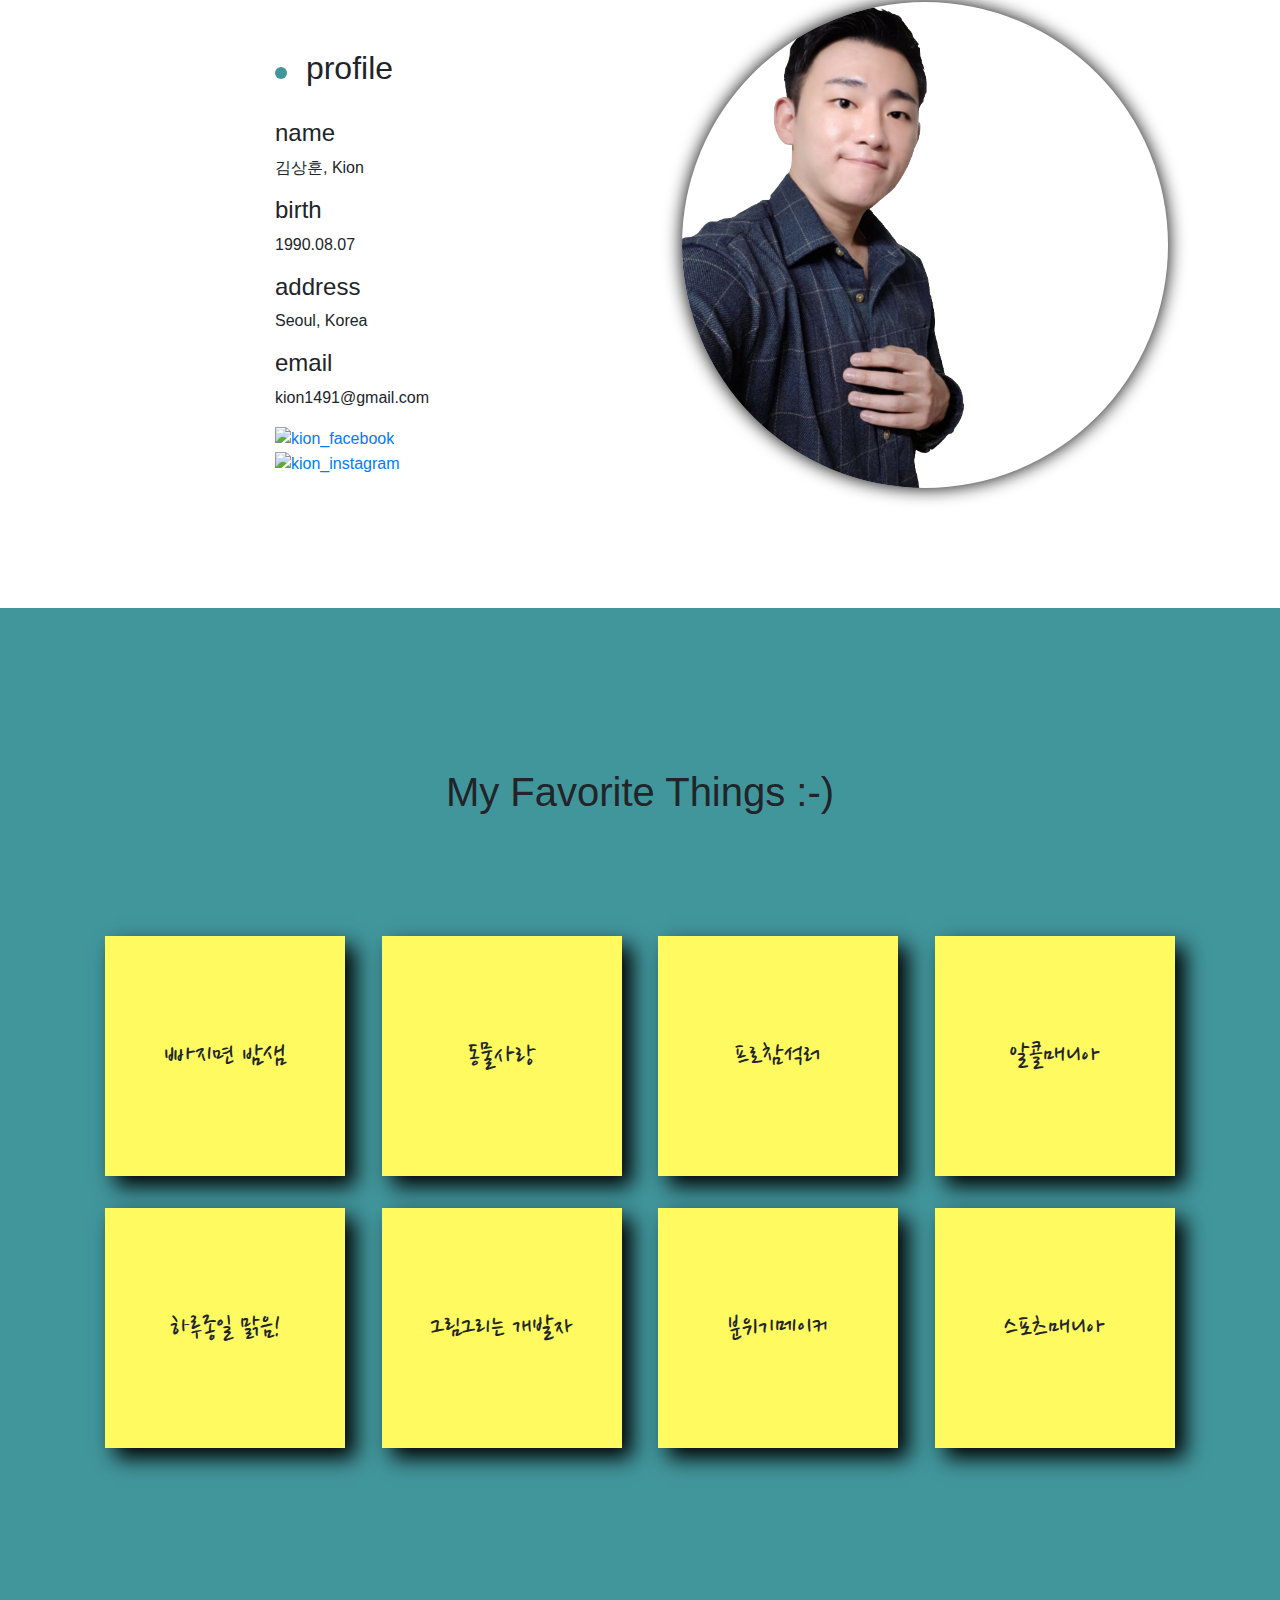
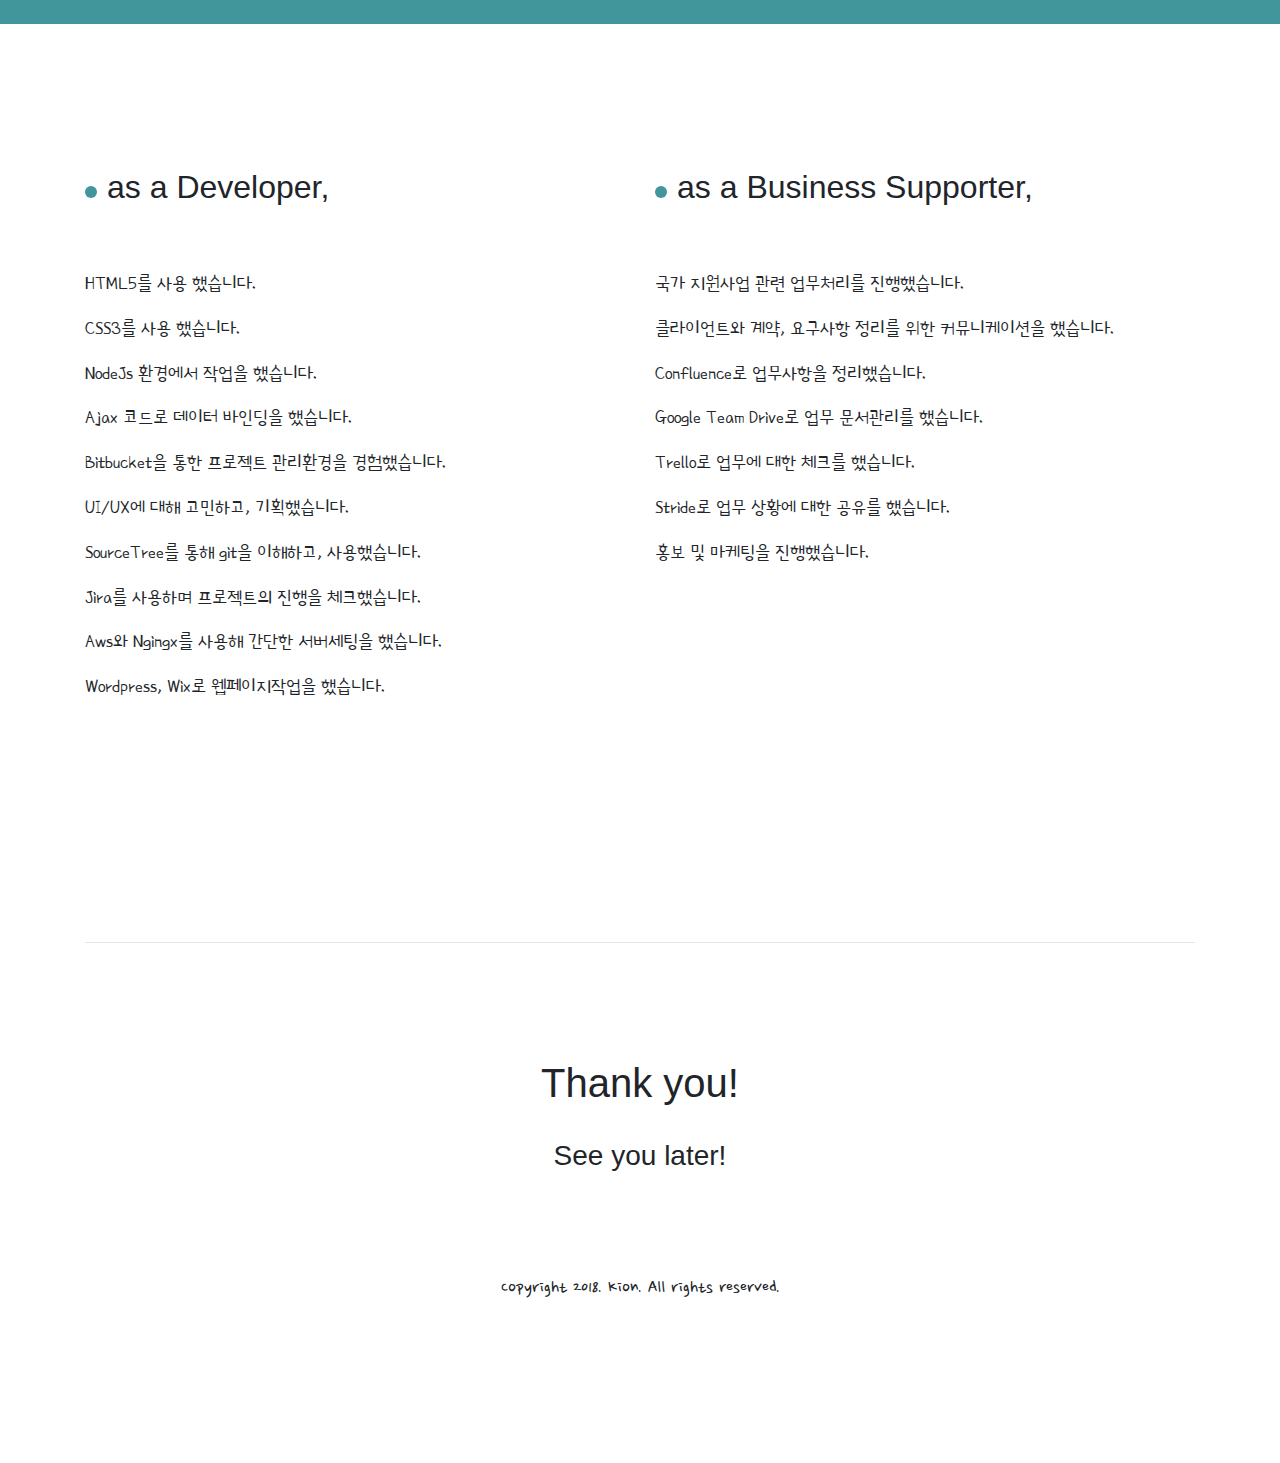
==== commit 5779b5a0: "modify file name" ====
--- a/index.html
+++ b/index.html
@@ -108,7 +108,7 @@
           </div>
           <div class="col-lg-6 order-1 order-lg-2 text-center">
             <img class="profile_img namecard_div_img" id="namecard_img" src="image/ksh/profile_img_08.PNG">
-            <img class="profile_img namecard_div_img" id="namecard_img" src="image/ksh/profile_img_02.PNG">
+            <img class="profile_img namecard_div_img" id="namecard_img" src="image/ksh/profile_img_02.png">
           </div>
         </div>
       </div>
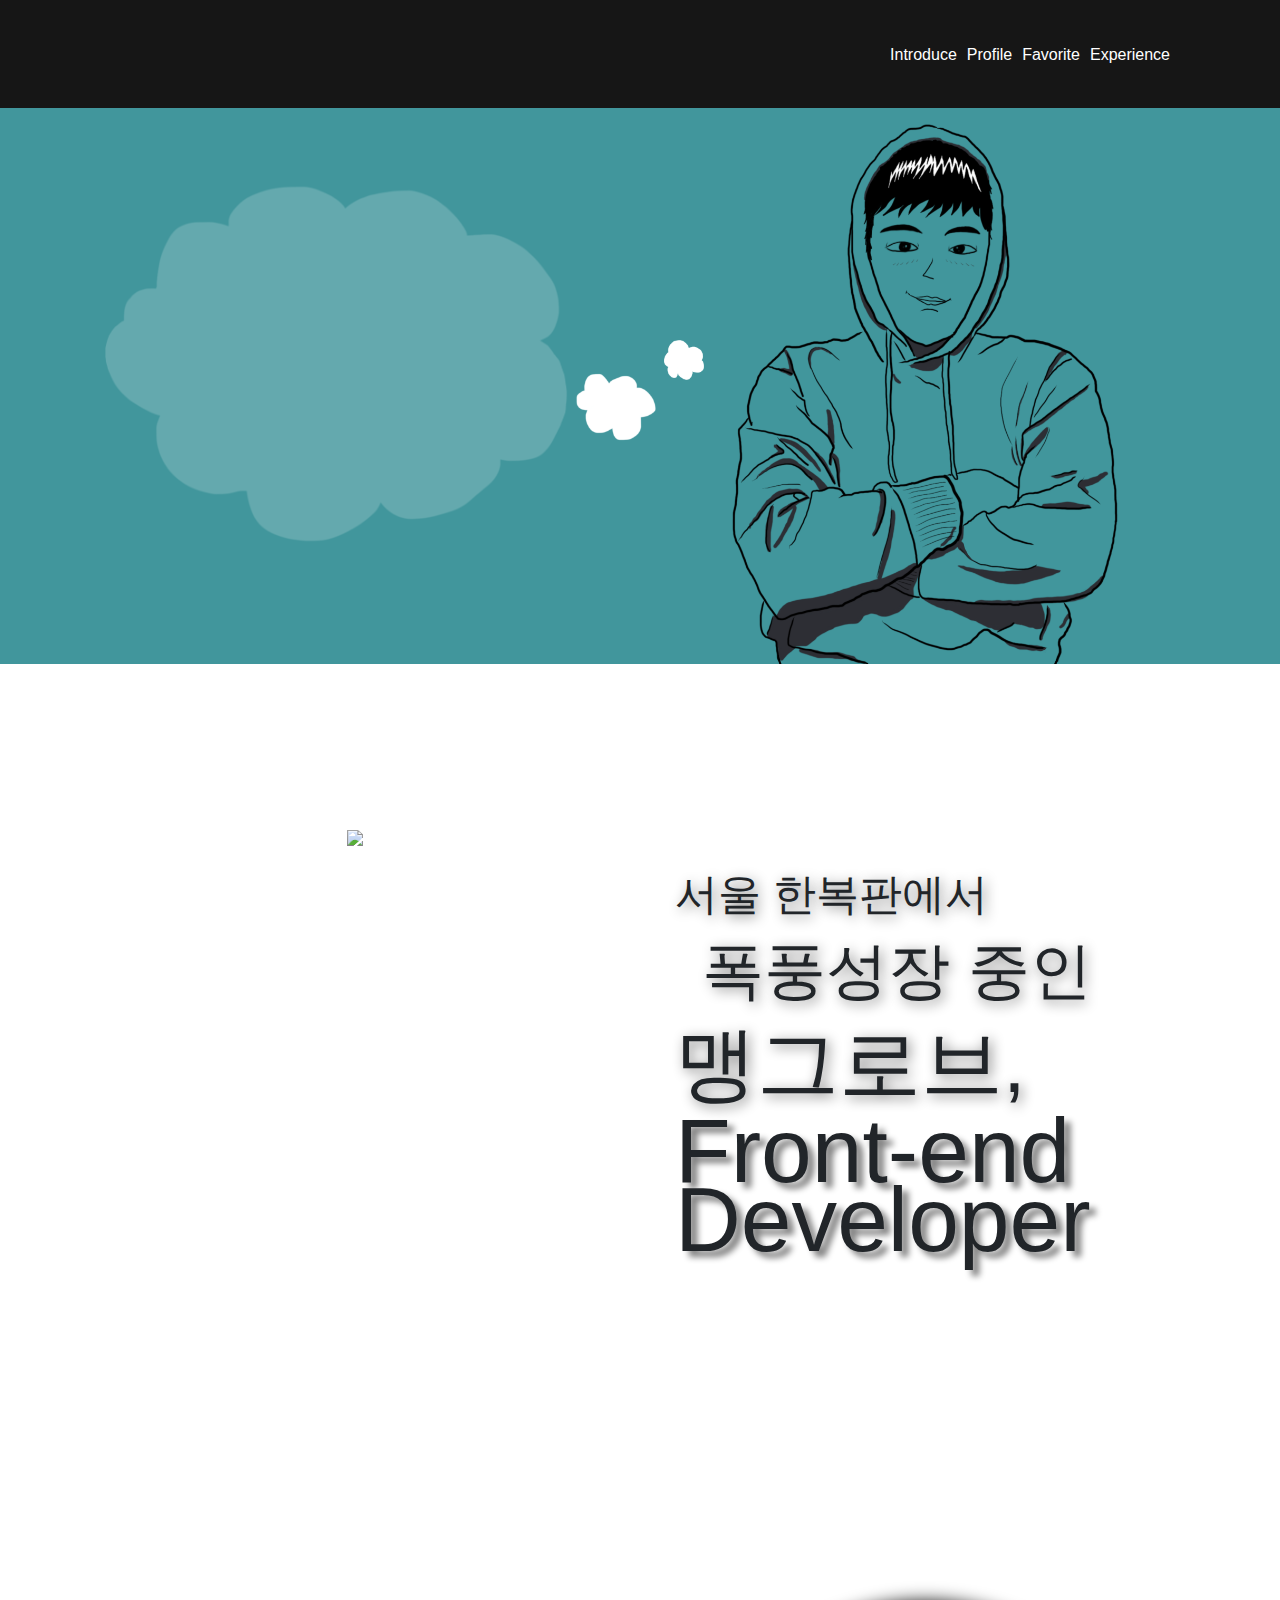
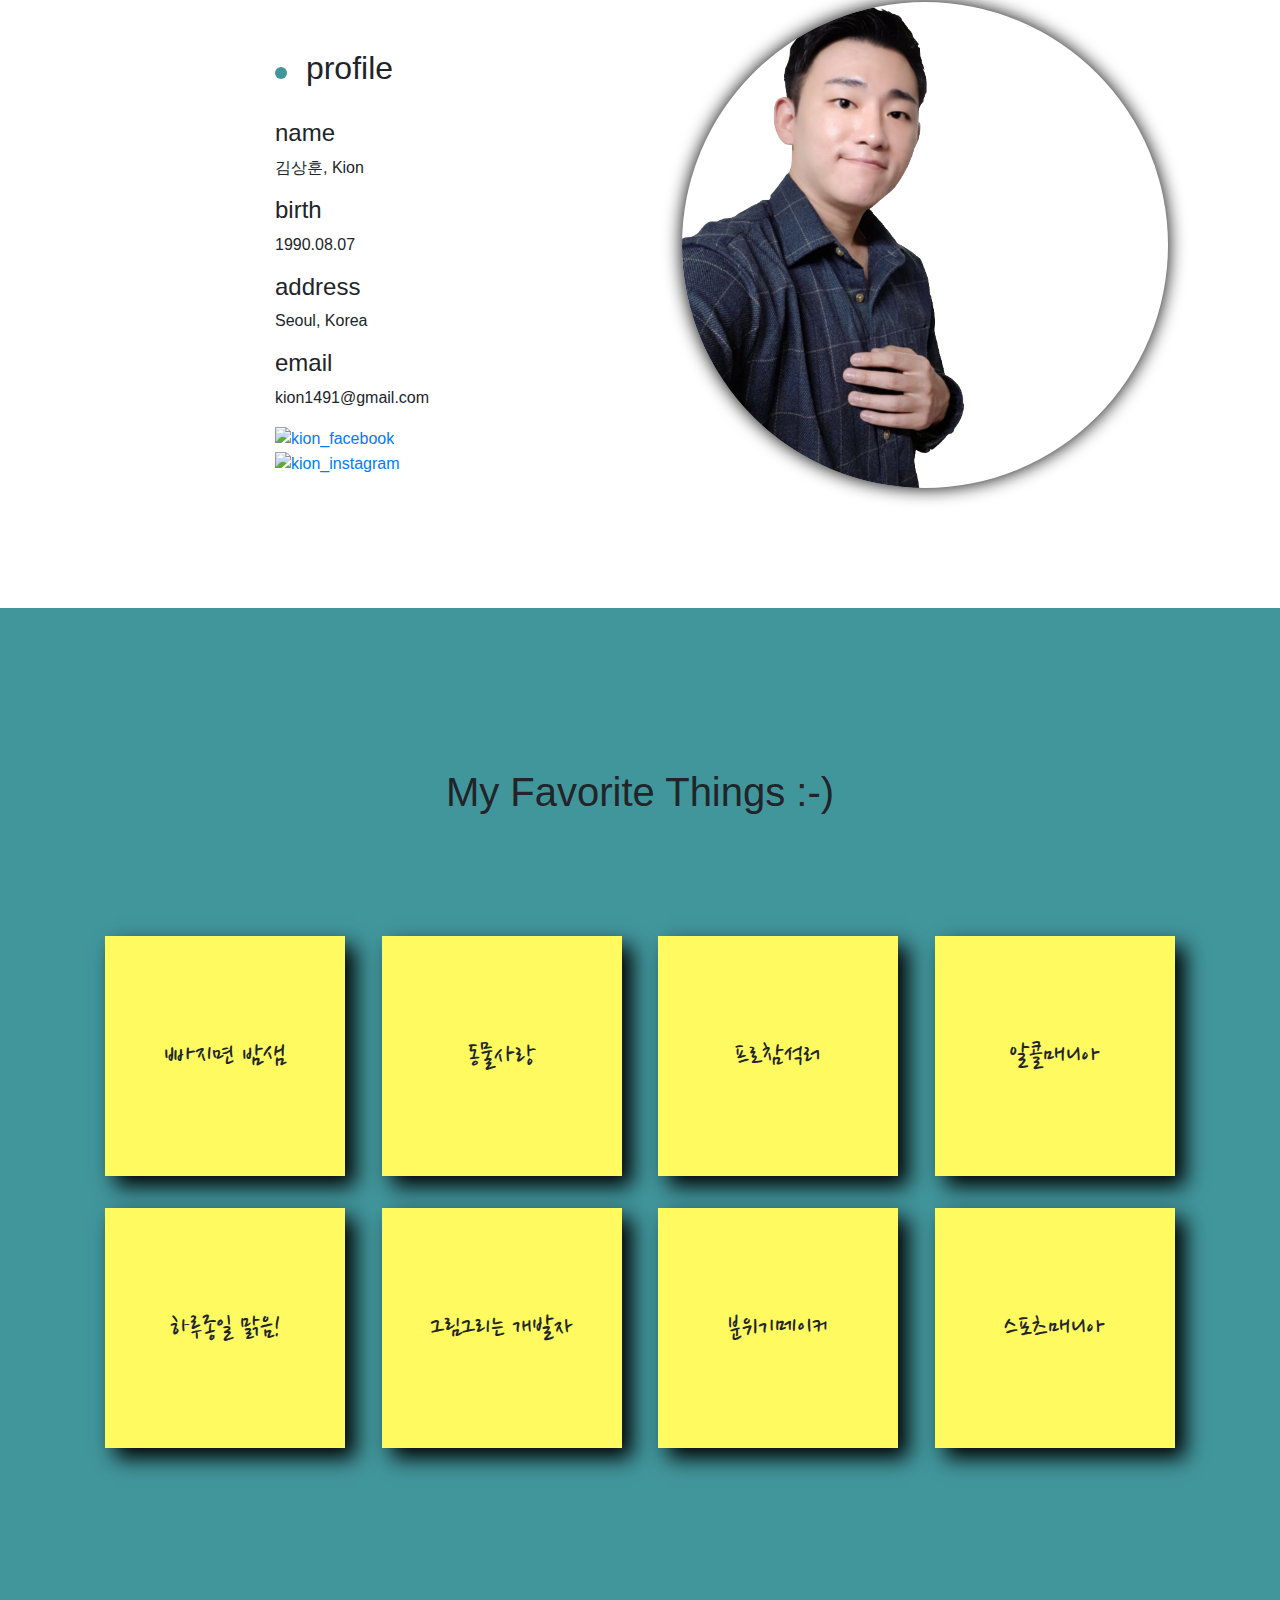
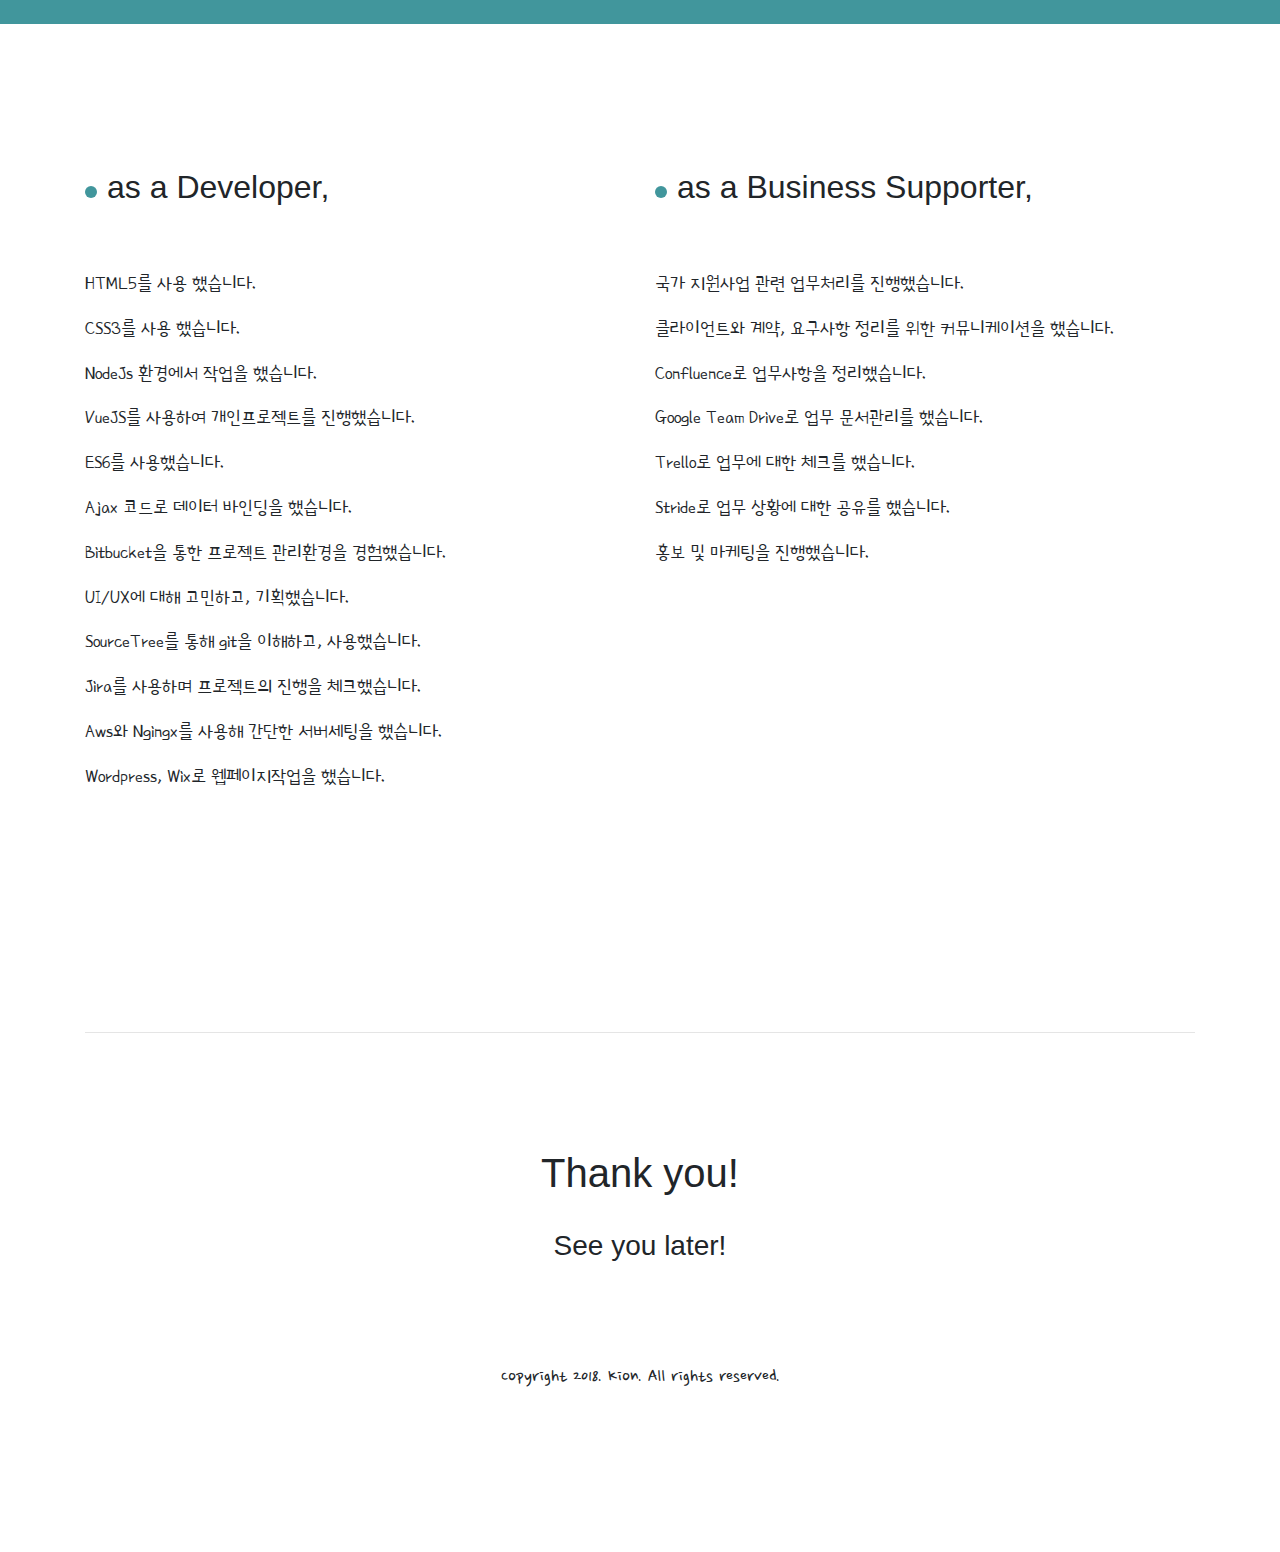
==== commit 1a0b64b4: "skill update" ====
--- a/index.html
+++ b/index.html
@@ -35,7 +35,7 @@
               <span class="skill_text main_skill" id="s_html">HTML5</span>
               <span class="skill_text main_skill" id="s_css">CSS3</span>
               <span class="skill_text main_skill" id="s_bs">Bootstrap4</span>
-              <span class="skill_text main_skill" id="s_js">Javascript</span>
+              <span class="skill_text main_skill" id="s_js">Javascript(ES6)</span>
               <span class="skill_text main_skill" id="s_jq">jQuery</span>
               <span class="skill_text main_skill" id="s_ajax">Ajax</span>
               <span class="skill_text main_skill" id="s_node">Nodejs</span>
@@ -43,7 +43,7 @@
               <span class="skill_text sub_skill" id="s_wp">Wordpress</span>
               <span class="skill_text sub_skill" id="s_WIX">WIX</span>
               <span class="skill_text sub_skill" id="s_aws">AWS</span>
-              <span class="skill_text sub_skill" id="s_py">Python</span>
+              <span class="skill_text sub_skill" id="s_py">VueJS</span>
 
               <span class="skill_text tool_skill" id="s_stree">SourceTree</span>
               <span class="skill_text tool_skill" id="s_jira">JIRA</span>
@@ -156,6 +156,8 @@
             <p>HTML5를 사용 했습니다.</p>
             <p>CSS3를 사용 했습니다.</p>
             <p>NodeJs 환경에서 작업을 했습니다.</p>
+            <p>VueJS를 사용하여 개인프로젝트를 진행했습니다.</p>
+            <p>ES6를 사용했습니다.</p>
             <p>Ajax 코드로 데이터 바인딩을 했습니다.</p>
             <p>Bitbucket을 통한 프로젝트 관리환경을 경험했습니다.</p>
             <p>UI/UX에 대해 고민하고, 기획했습니다.</p>
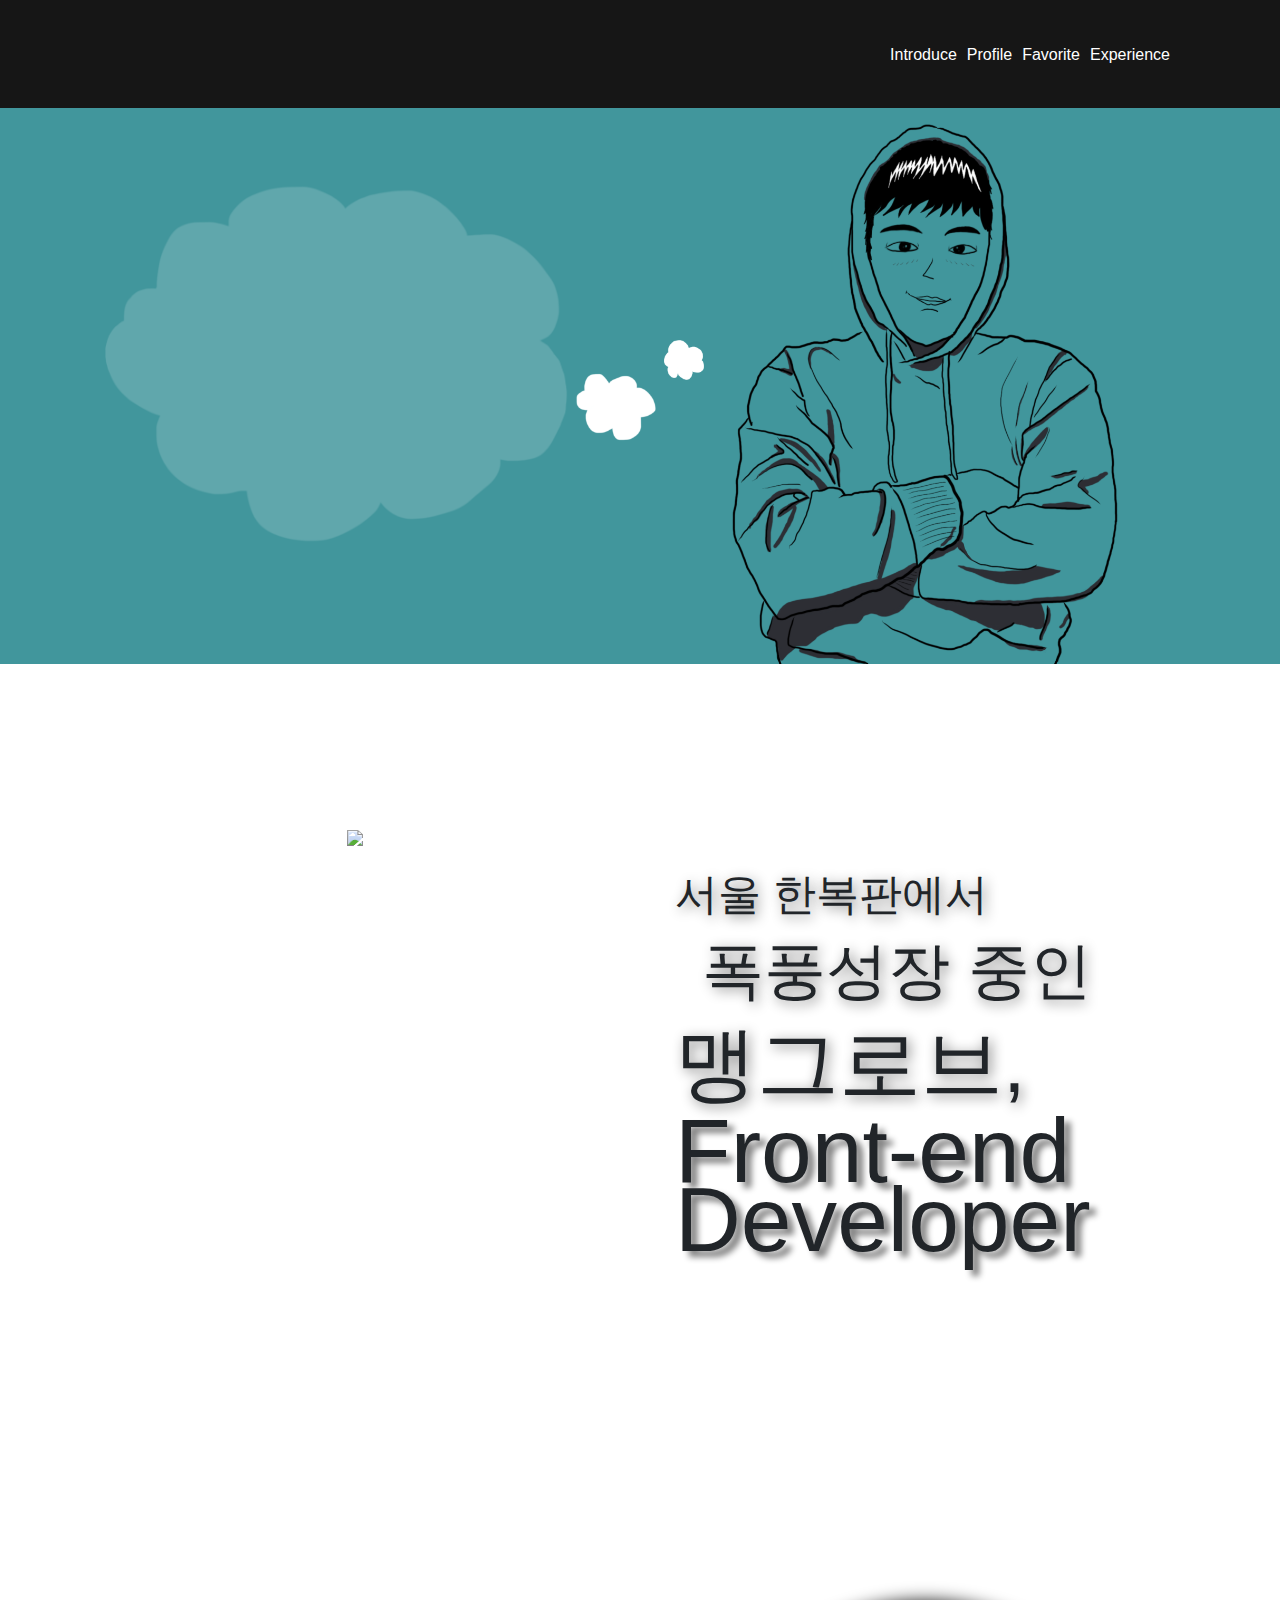
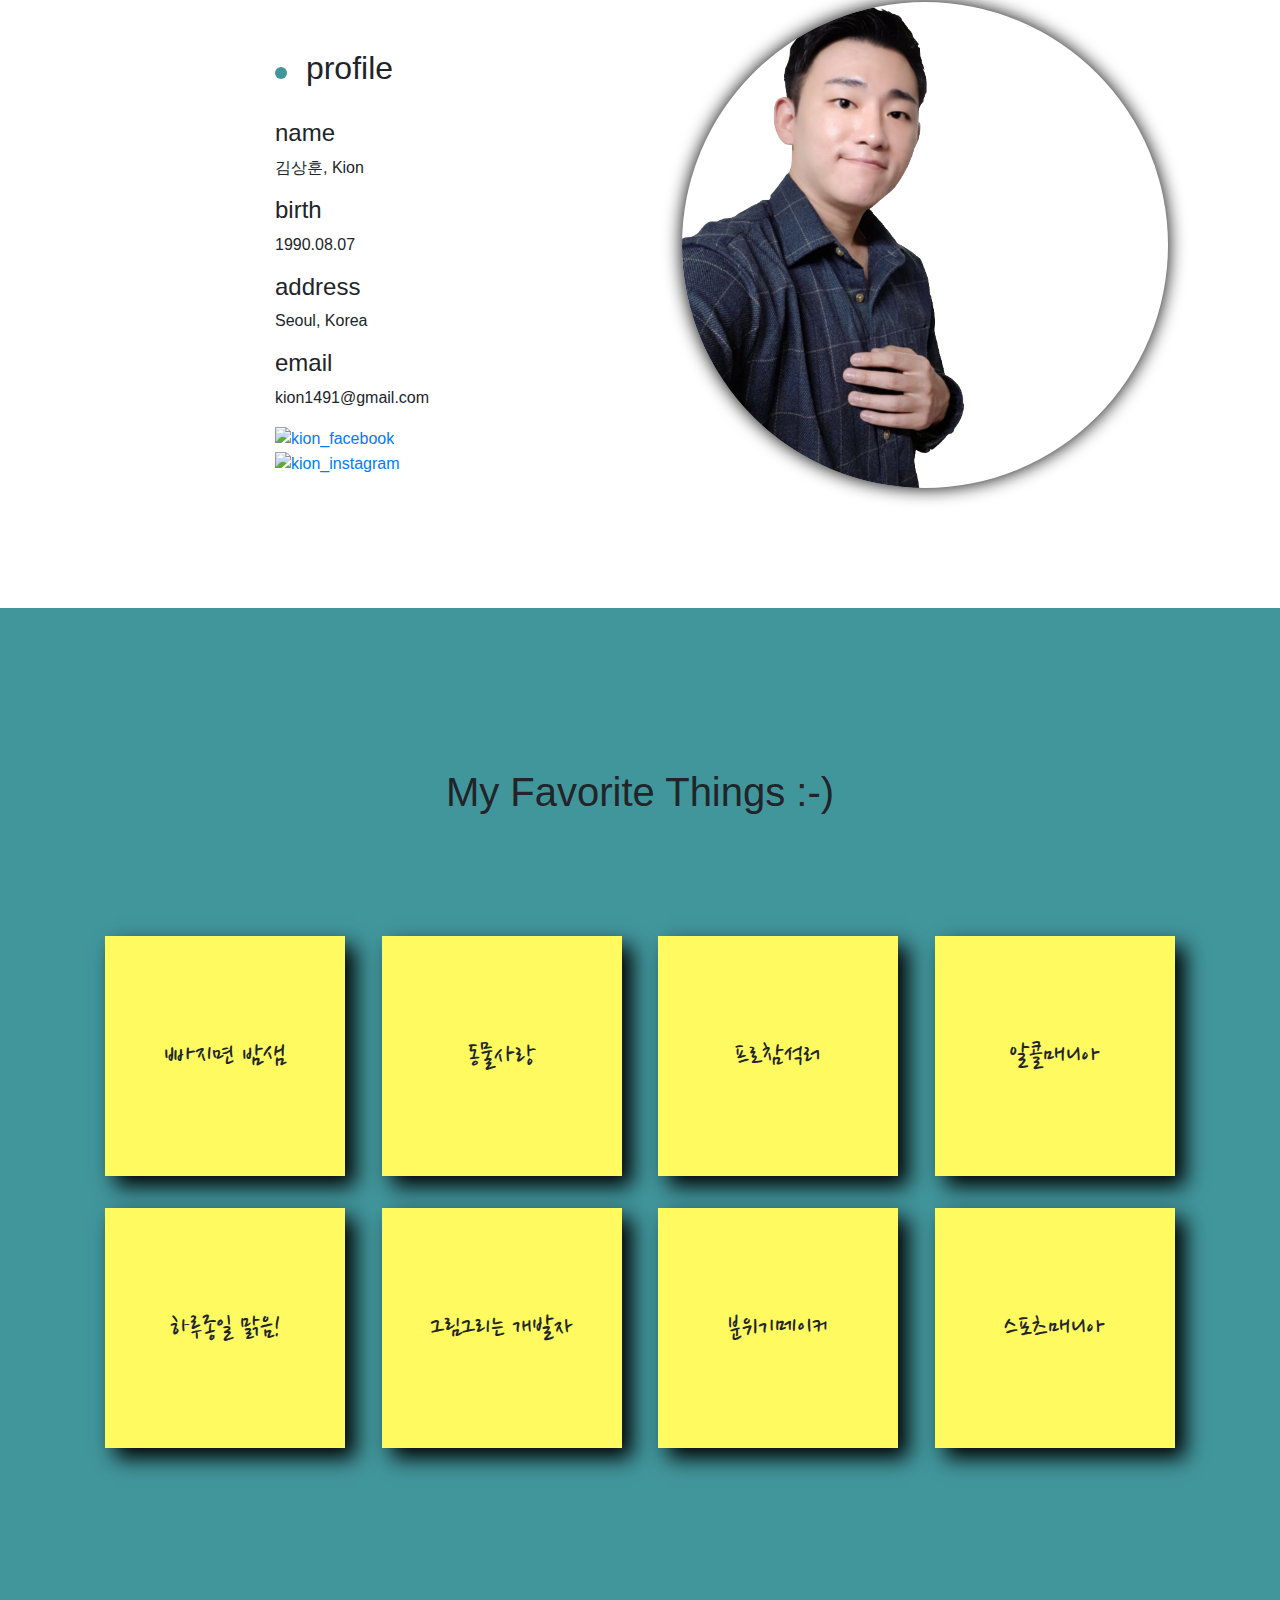
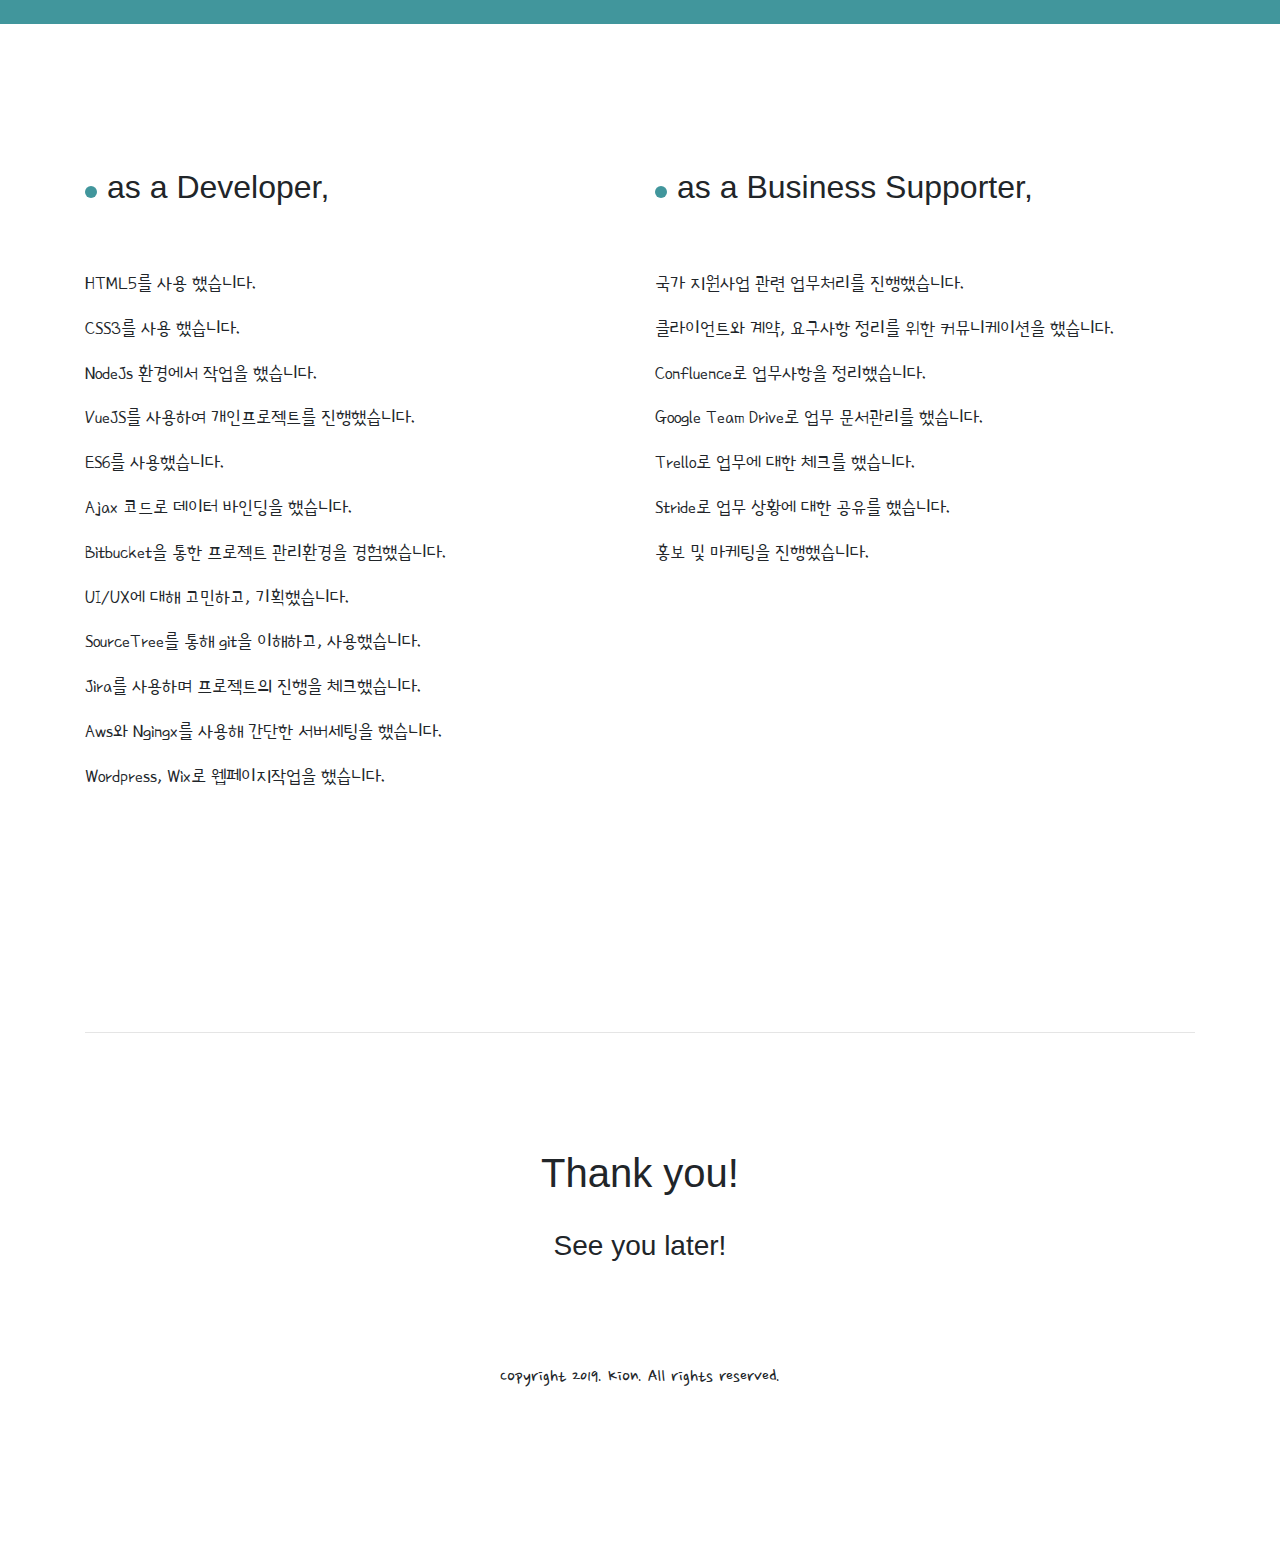
==== commit f4e9fecb: "change year" ====
--- a/index.html
+++ b/index.html
@@ -190,7 +190,7 @@
             </div>
             <h1>Thank you!</h1><br>
             <h3>See you later!</h3>
-            <span id="copyright">Copyright 2018. Kion. All rights reserved.</span>
+            <span id="copyright">Copyright 2019. Kion. All rights reserved.</span>
           </div>
         </div>
       </div>
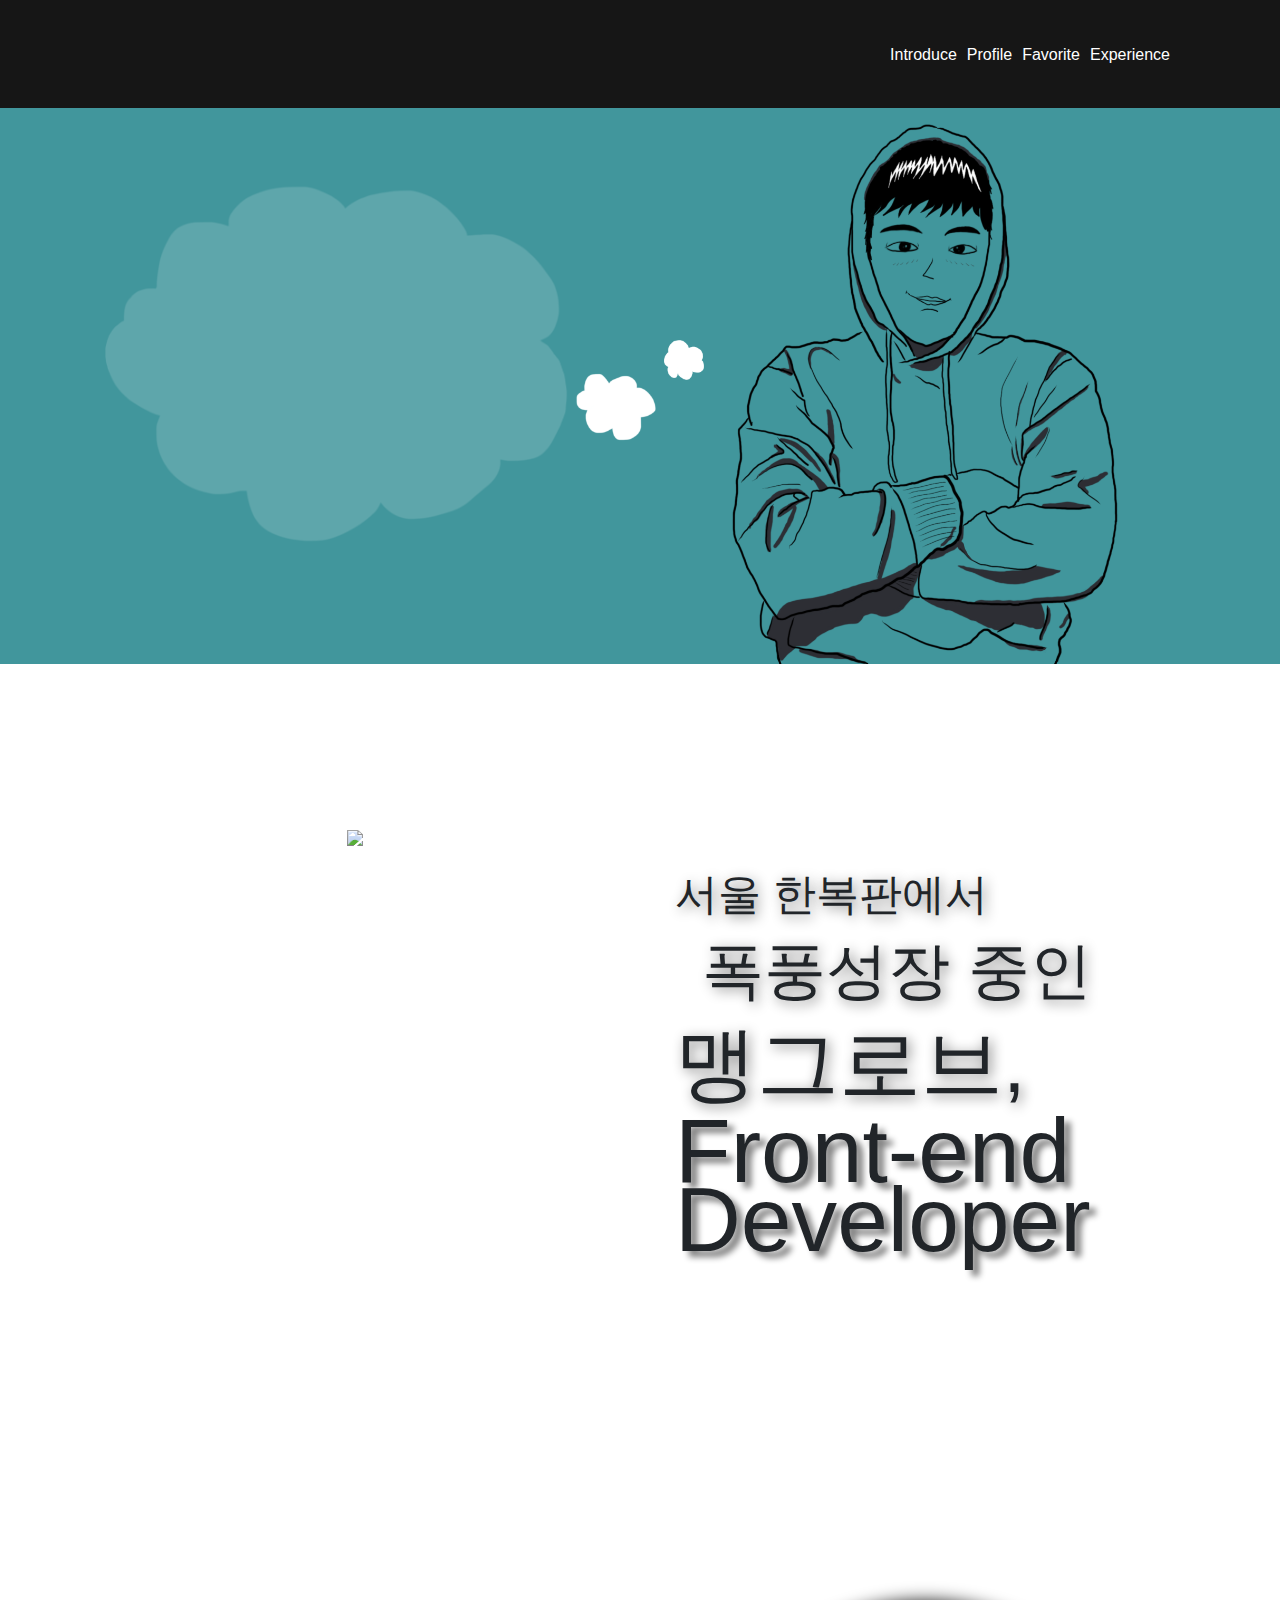
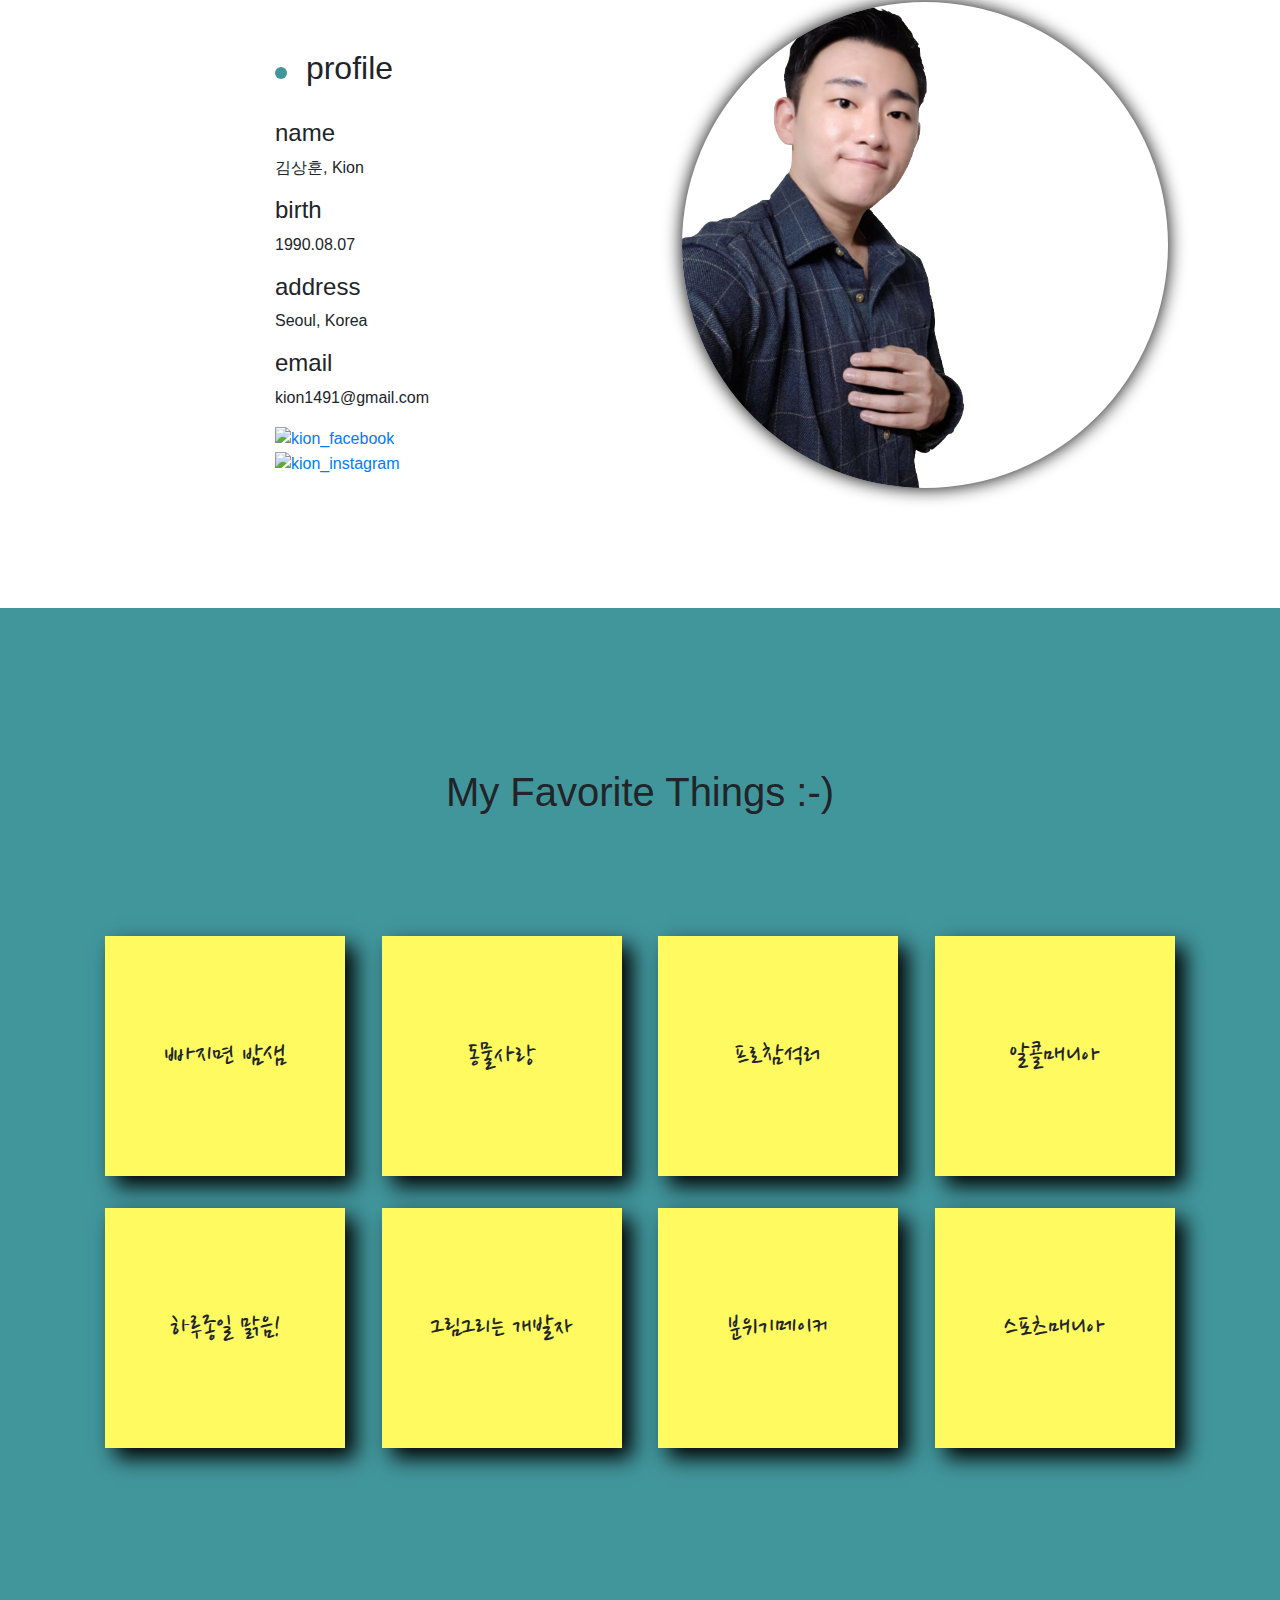
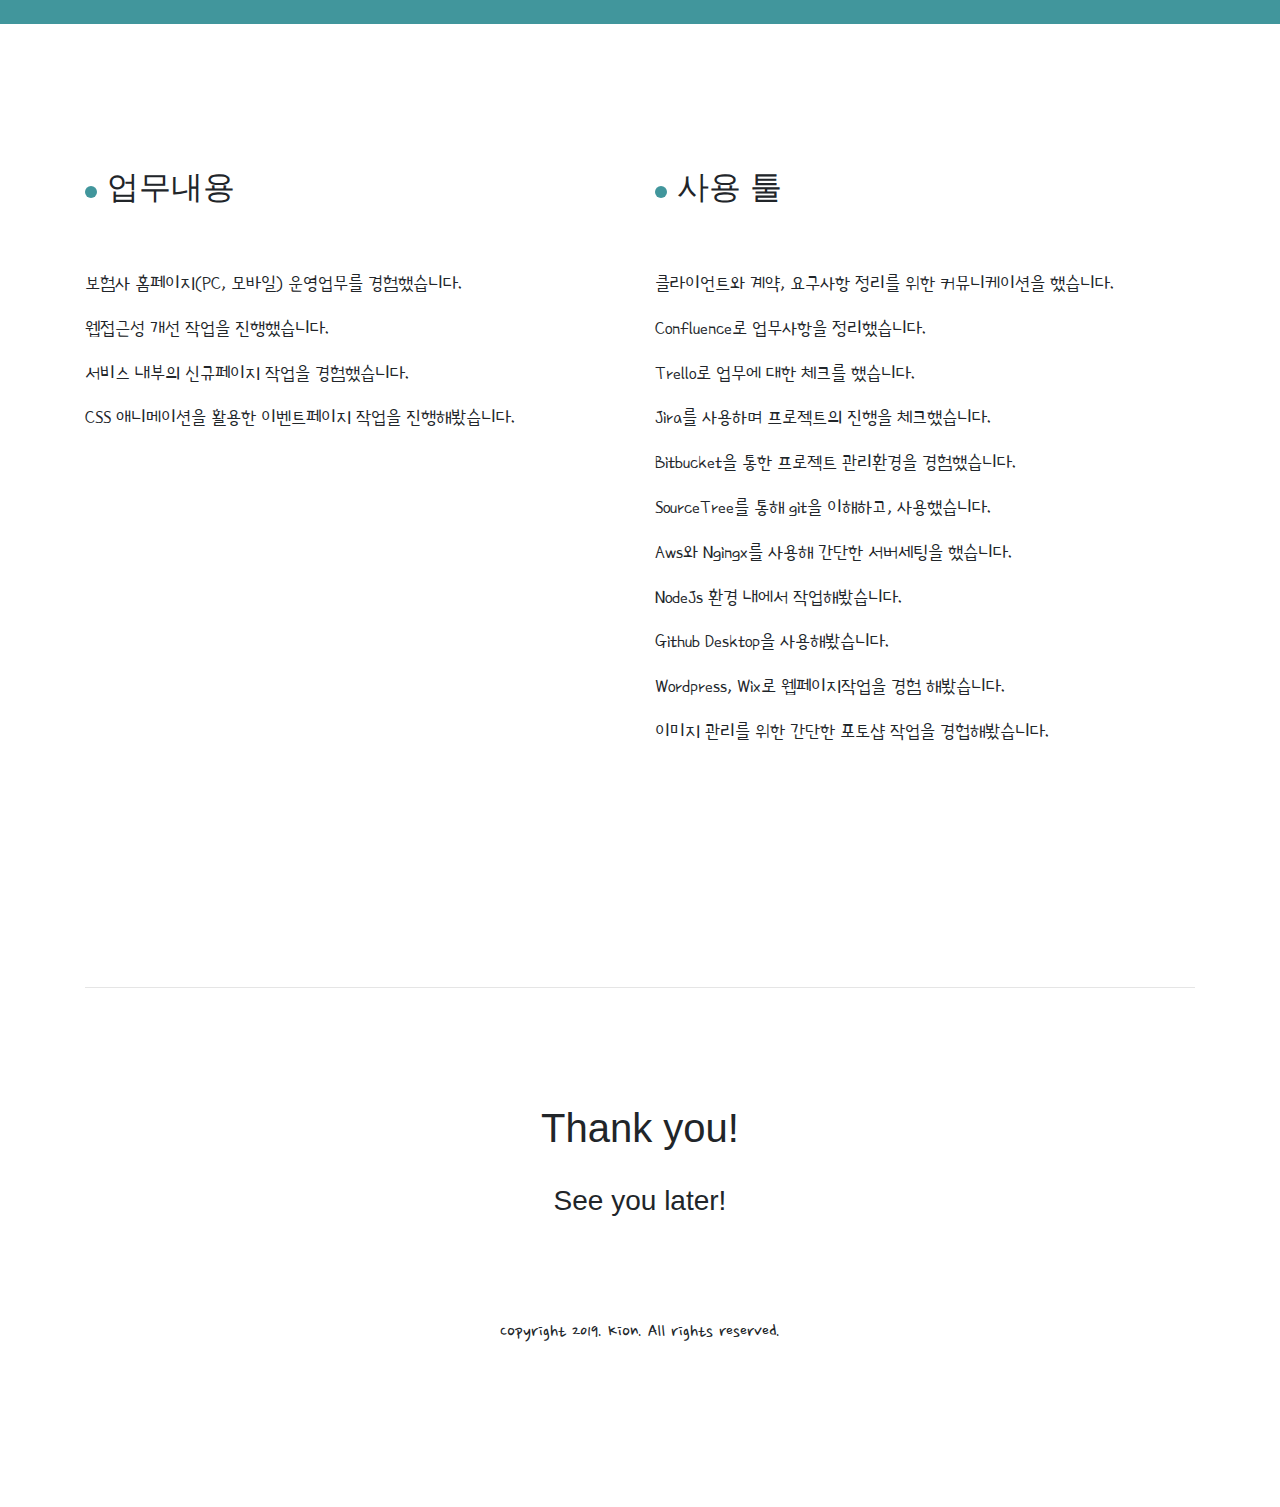
==== commit c96acd36: "Update index.html" ====
--- a/index.html
+++ b/index.html
@@ -1,11 +1,17 @@
 <!DOCTYPE html>
 <html id="html">
+
 <head>
   <meta charset="UTF-8" />
   <title>김상훈, kion</title>
+  <meta property="og:url" content="http://카이온.kr">
+  <meta property="og:type" content="website">
+  <meta property="og:title" content="카이온's 월드">
+  <meta property="og:description" content="Kion, 커다란 나무가 될 사람. 머물러 쉬다가 가고싶은 사람.">
+  <meta property="og:image" content="">
   <meta name="description" content="Kion, 커다란 나무가 될 사람. 머물러 쉬다가 가고싶은 사람.">
   <meta name="viewport" content="width=device-width, initial-scale=1, shrink-to-fit=no">
-  
+
   <link rel="shortcut icon" href="image/favicon.ico" type="image/x-icon">
   <link rel="icon" href="image/favicon.ico" type="image/x-icon">
 
@@ -15,7 +21,11 @@
   <link rel="stylesheet" href="css/animation.css">
   <link href="https://fonts.googleapis.com/css?family=Nanum+Pen+Script" rel="stylesheet">
   <link href="https://fonts.googleapis.com/css?family=Poor+Story" rel="stylesheet">
+  <link rel="stylesheet" href="https://maxcdn.bootstrapcdn.com/bootstrap/4.0.0/css/bootstrap.min.css"
+    integrity="sha384-Gn5384xqQ1aoWXA+058RXPxPg6fy4IWvTNh0E263XmFcJlSAwiGgFAW/dAiS6JXm" crossorigin="anonymous">
+
 </head>
+
 <body id="body">
   <header id="header">
     <button type="button" class="btn btn-info" id="nav_toggle_btn"></button>
@@ -56,17 +66,21 @@
               <span class="skill_text etc_skill" id="s_ppt">Powerpoint</span>
             </div>
             <img id="big_balloon" src="image/background/big_balloon.PNG" alt="big_balloon">
-            <img class="balloon sub_balloon" id="middle_balloon" src="image/background/middle_balloon.PNG" alt="middle_balloon">
-            <img class="balloon sub_balloon" id="small_balloon" src="image/background/small_balloon.PNG" alt="small_balloon">
+            <img class="balloon sub_balloon" id="middle_balloon" src="image/background/middle_balloon.PNG"
+              alt="middle_balloon">
+            <img class="balloon sub_balloon" id="small_balloon" src="image/background/small_balloon.PNG"
+              alt="small_balloon">
           </div>
           <div class="col-lg-6 nopadding">
-            <img class="profile_img main_img" id="main_img_first" src="image/ksh/profile_img_11.PNG" alt="profile_image">
-            <img class="profile_img main_img" id="main_img_second" src="image/ksh/profile_img_12.PNG" alt="profile_image">
-          </div>
-        </div>
-      </div> 
-    </div>
-    
+            <img class="profile_img main_img" id="main_img_first" src="image/ksh/profile_img_11.PNG"
+              alt="profile_image">
+            <img class="profile_img main_img" id="main_img_second" src="image/ksh/profile_img_12.PNG"
+              alt="profile_image">
+          </div>
+        </div>
+      </div>
+    </div>
+
     <div class="row" id="Introduce">
       <div class="container">
         <div class="row">
@@ -102,8 +116,10 @@
               <p>Seoul, Korea</p>
               <h4>email</h4>
               <p>kion1491@gmail.com</p>
-              <a href="https://www.facebook.com/profile.php?id=100009221086945" target="_blank"><img class="sns_icon" src="image/sns/facebook_icon.png" alt="kion_facebook"></a>
-              <a href="https://www.instagram.com/kion_kim/" target="_blank"><img class="sns_icon" src="image/sns/instagram_icon.png" alt="kion_instagram"></a>
+              <a href="https://www.facebook.com/profile.php?id=100009221086945" target="_blank"><img class="sns_icon"
+                  src="image/sns/facebook_icon.png" alt="kion_facebook"></a>
+              <a href="https://www.instagram.com/kion_kim/" target="_blank"><img class="sns_icon"
+                  src="image/sns/instagram_icon.png" alt="kion_instagram"></a>
             </div>
           </div>
           <div class="col-lg-6 order-1 order-lg-2 text-center">
@@ -147,34 +163,31 @@
         </div>
       </div>
     </div>
-  
+
     <div class="row" id="Experience">
       <div class="container">
         <div class="row">
           <div class="col-lg-6">
-            <h2>as a Developer,</h2>
-            <p>HTML5를 사용 했습니다.</p>
-            <p>CSS3를 사용 했습니다.</p>
-            <p>NodeJs 환경에서 작업을 했습니다.</p>
-            <p>VueJS를 사용하여 개인프로젝트를 진행했습니다.</p>
-            <p>ES6를 사용했습니다.</p>
-            <p>Ajax 코드로 데이터 바인딩을 했습니다.</p>
-            <p>Bitbucket을 통한 프로젝트 관리환경을 경험했습니다.</p>
-            <p>UI/UX에 대해 고민하고, 기획했습니다.</p>
-            <p>SourceTree를 통해 git을 이해하고, 사용했습니다.</p>
-            <p>Jira를 사용하며 프로젝트의 진행을 체크했습니다.</p>
-            <p>Aws와 Ngingx를 사용해 간단한 서버세팅을 했습니다.</p>
-            <p>Wordpress, Wix로 웹페이지작업을 했습니다.</p>
-          </div>
-          <div class="col-lg-6">
-            <h2>as a Business Supporter,</h2>
-            <p>국가 지원사업 관련 업무처리를 진행했습니다.</p>
+            <h2>업무내용</h2>
+            <p>보험사 홈페이지(PC, 모바일) 운영업무를 경험했습니다.</p>
+            <p>웹접근성 개선 작업을 진행했습니다.</p>
+            <p>서비스 내부의 신규페이지 작업을 경험했습니다.</p>
+            <p>CSS 애니메이션을 활용한 이벤트페이지 작업을 진행해봤습니다.</p>
+            <p></p>
+          </div>
+          <div class="col-lg-6">
+            <h2>사용 툴</h2>
             <p>클라이언트와 계약, 요구사항 정리를 위한 커뮤니케이션을 했습니다.</p>
             <p>Confluence로 업무사항을 정리했습니다.</p>
-            <p>Google Team Drive로 업무 문서관리를 했습니다.</p>
             <p>Trello로 업무에 대한 체크를 했습니다.</p>
-            <p>Stride로 업무 상황에 대한 공유를 했습니다.</p>
-            <p>홍보 및 마케팅을 진행했습니다.</p>
+            <p>Jira를 사용하며 프로젝트의 진행을 체크했습니다.</p>
+            <p>Bitbucket을 통한 프로젝트 관리환경을 경험했습니다.</p>
+            <p>SourceTree를 통해 git을 이해하고, 사용했습니다.</p>
+            <p>Aws와 Ngingx를 사용해 간단한 서버세팅을 했습니다.</p>
+            <p>NodeJs 환경 내에서 작업해봤습니다.</p>
+            <p>Github Desktop을 사용해봤습니다.</p>
+            <p>Wordpress, Wix로 웹페이지작업을 경험 해봤습니다.</p>
+            <p>이미지 관리를 위한 간단한 포토샵 작업을 경헙해봤습니다.</p>
           </div>
         </div>
       </div>
@@ -195,13 +208,15 @@
         </div>
       </div>
     </div>
-    
+
   </div>
 
   <script src="https://ajax.googleapis.com/ajax/libs/jquery/3.1.1/jquery.min.js"></script>
-  <script src="https://cdnjs.cloudflare.com/ajax/libs/popper.js/1.12.9/umd/popper.min.js" integrity="sha384-ApNbgh9B+Y1QKtv3Rn7W3mgPxhU9K/ScQsAP7hUibX39j7fakFPskvXusvfa0b4Q" crossorigin="anonymous"></script>
-  <link rel="stylesheet" href="https://maxcdn.bootstrapcdn.com/bootstrap/4.0.0/css/bootstrap.min.css" integrity="sha384-Gn5384xqQ1aoWXA+058RXPxPg6fy4IWvTNh0E263XmFcJlSAwiGgFAW/dAiS6JXm" crossorigin="anonymous">
+  <script src="https://cdnjs.cloudflare.com/ajax/libs/popper.js/1.12.9/umd/popper.min.js"
+    integrity="sha384-ApNbgh9B+Y1QKtv3Rn7W3mgPxhU9K/ScQsAP7hUibX39j7fakFPskvXusvfa0b4Q"
+    crossorigin="anonymous"></script>
   <script src="js/jquery.js" type="text/javascript"></script>
   <script src="js/main.js" type="text/javascript"></script>
 </body>
+
 </html>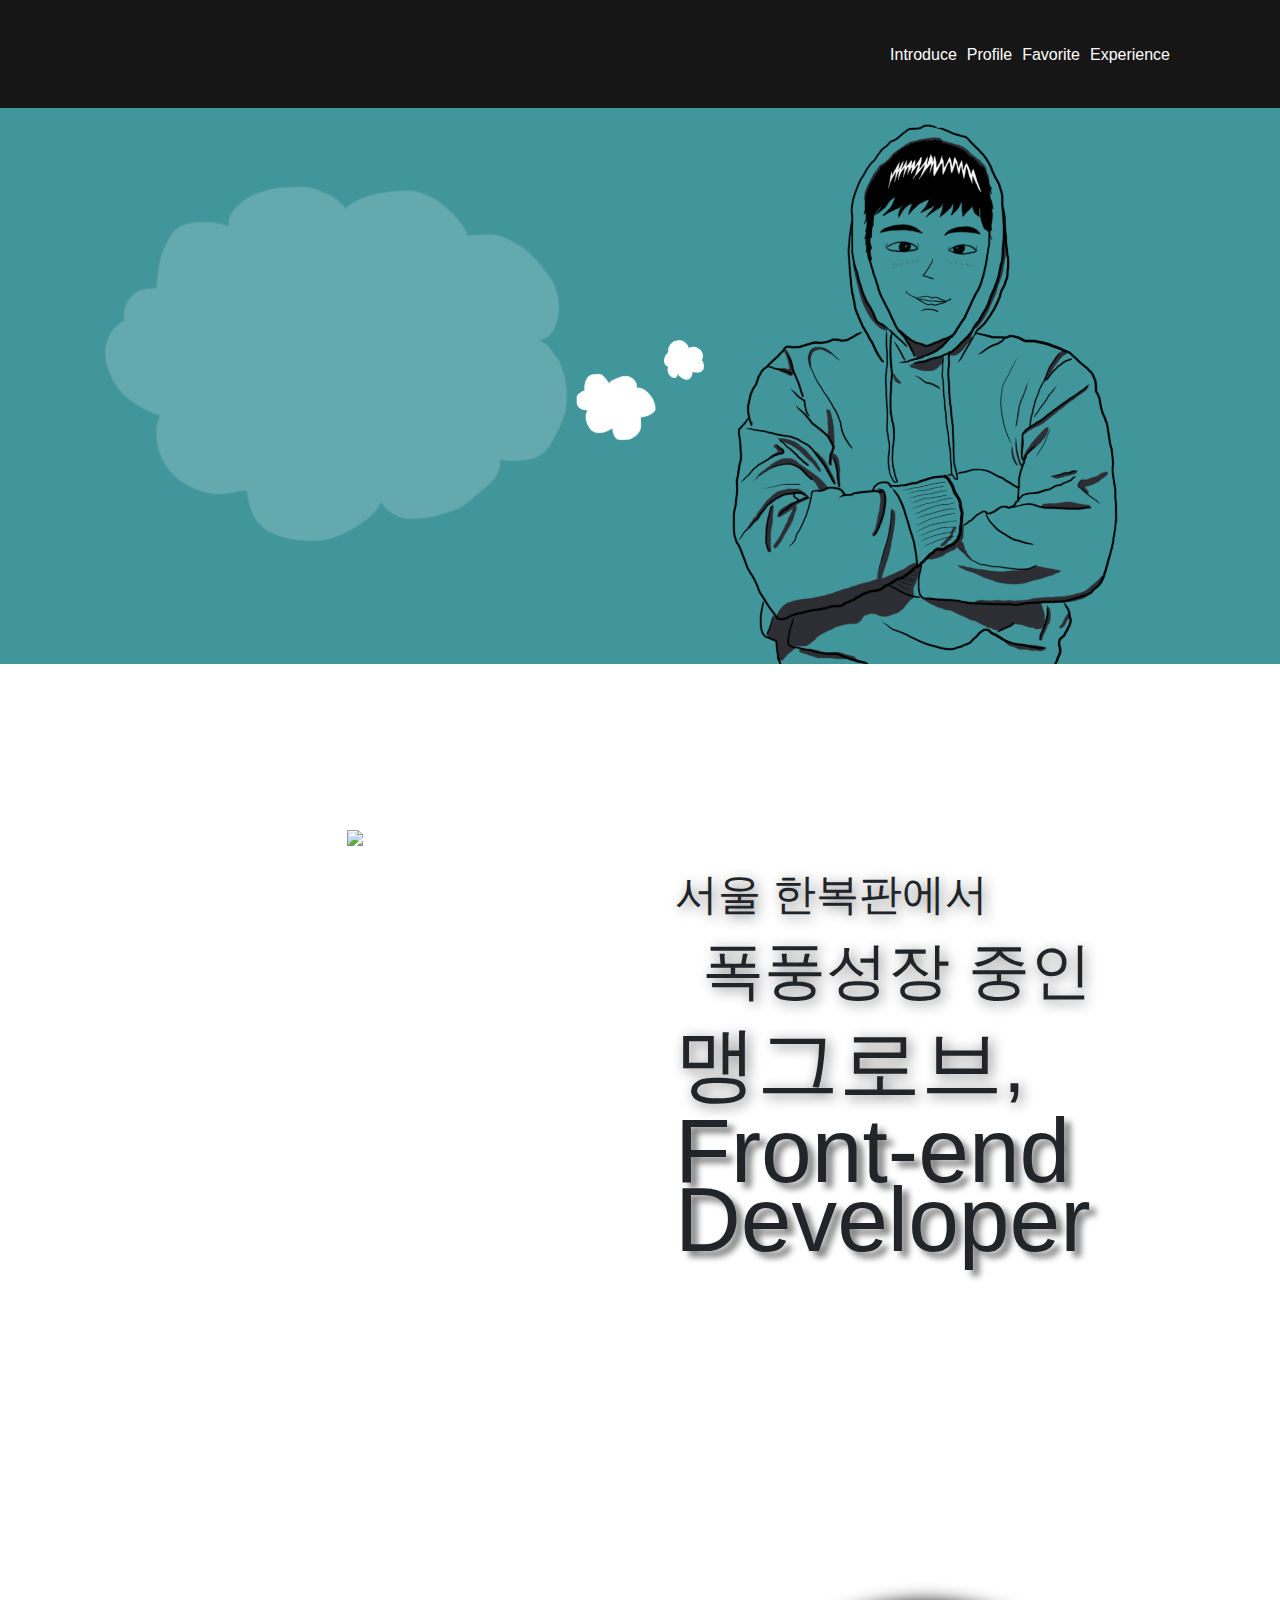
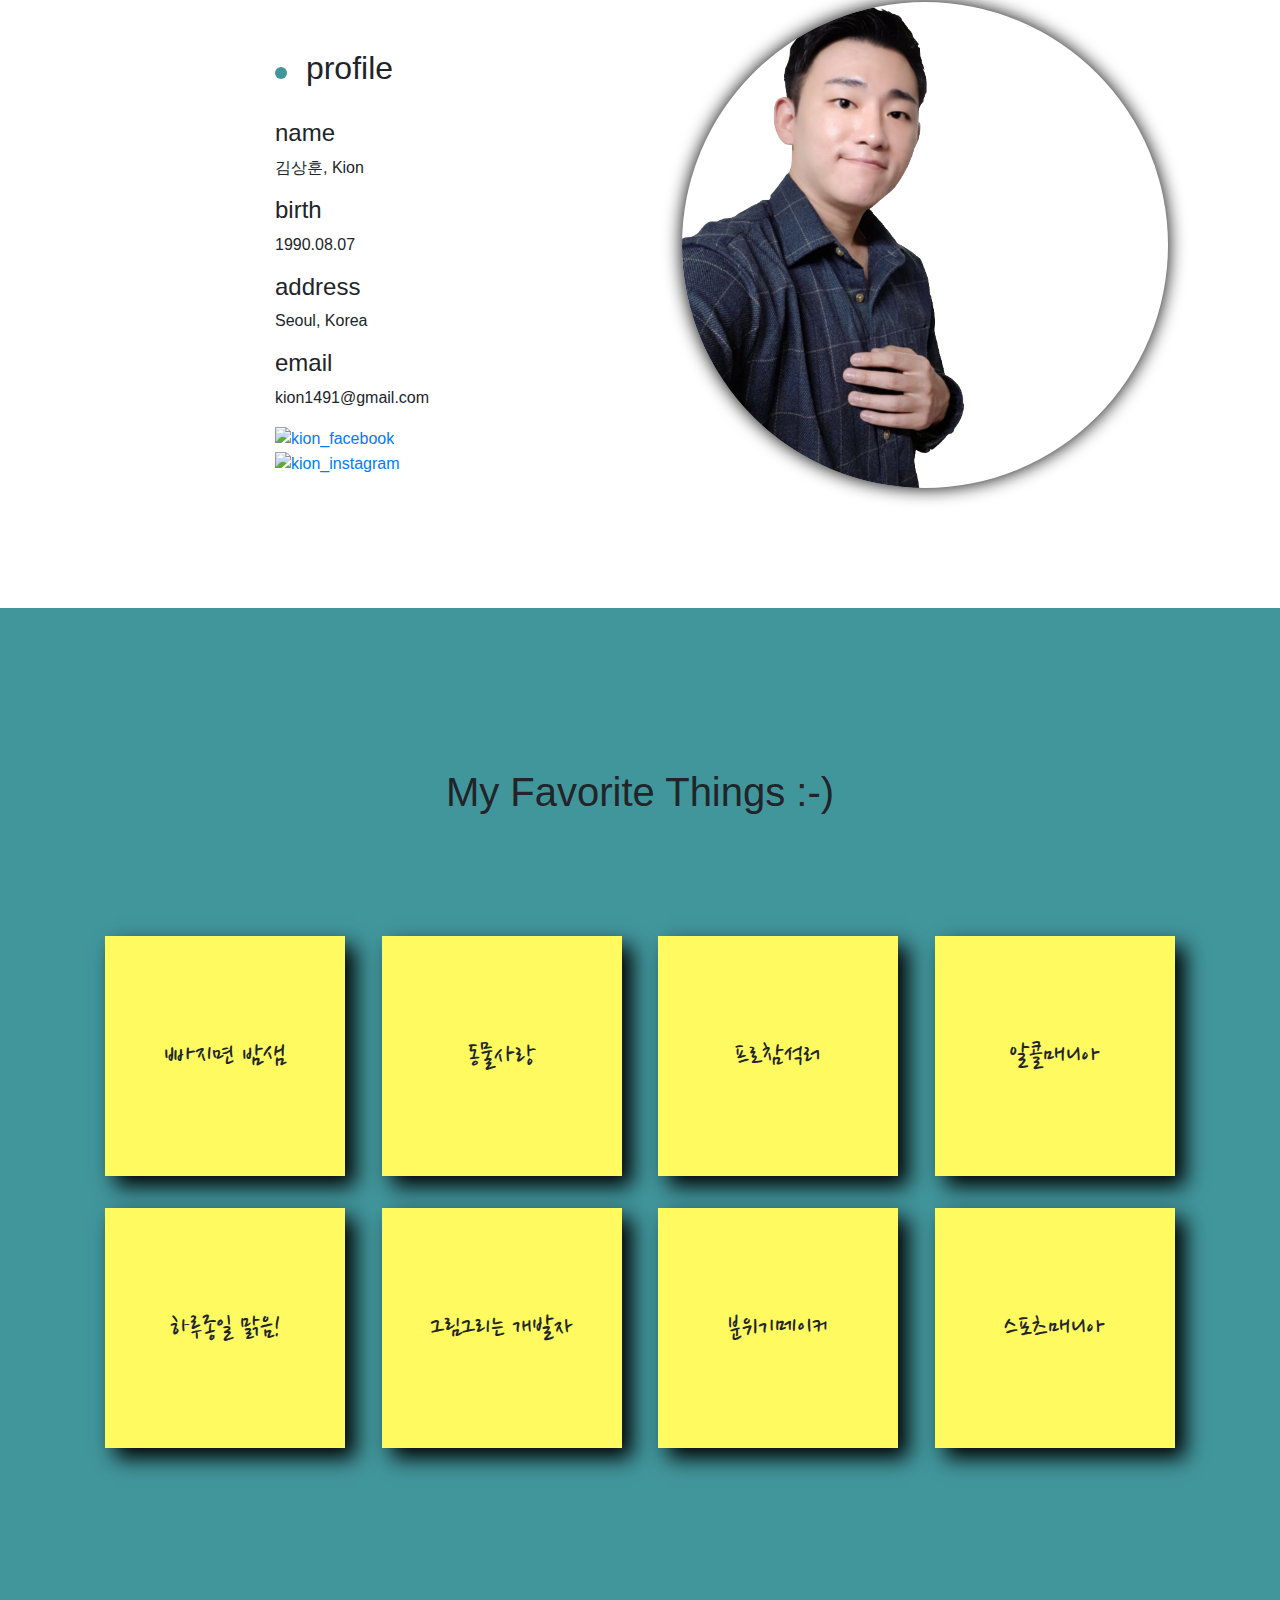
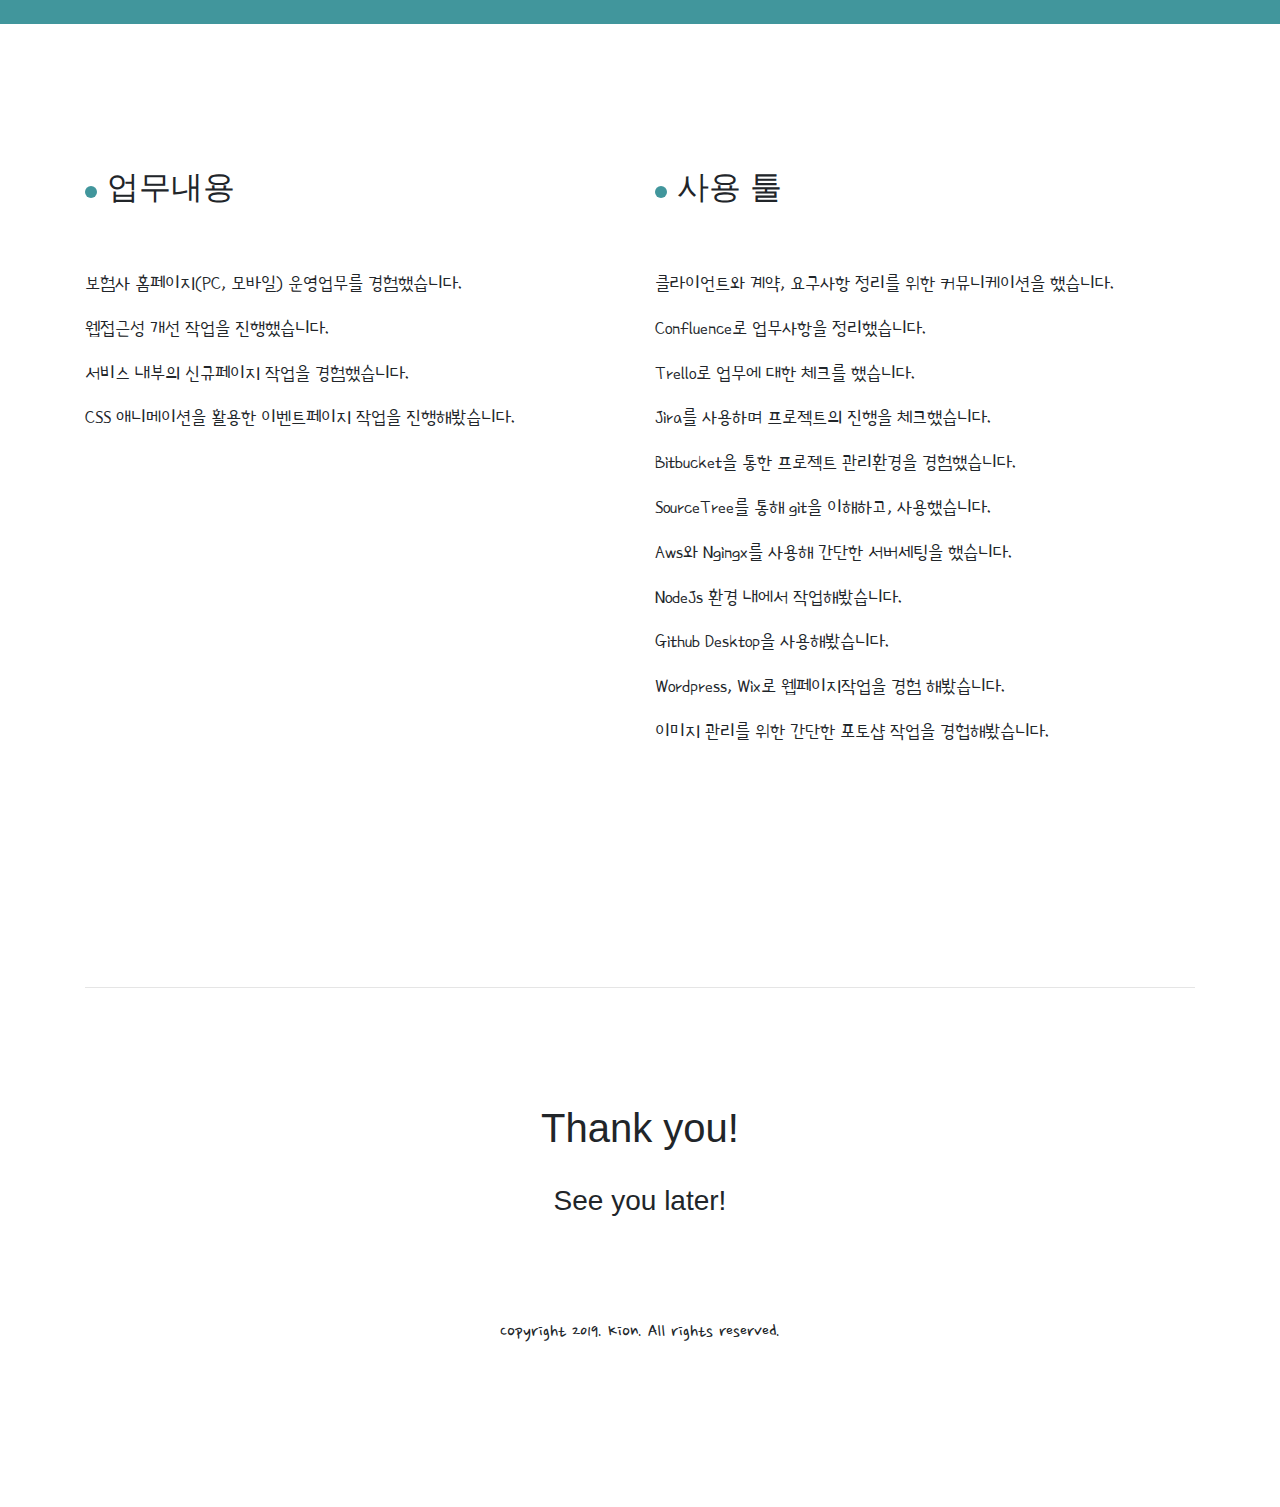
==== commit ed579351: "upadte scroll func" ====
--- a/index.html
+++ b/index.html
@@ -30,10 +30,12 @@
   <header id="header">
     <button type="button" class="btn btn-info" id="nav_toggle_btn"></button>
     <nav id="nav">
-      <span class="nav_ment"><a href="#Introduce">Introduce</a></span>
-      <span class="nav_ment"><a href="#Profile">Profile</a></span>
-      <span class="nav_ment"><a href="#Favorite">Favorite</a></span>
-      <span class="nav_ment"><a href="#Experience">Experience</a></span>
+      <ul>
+        <li class="nav_ment">Introduce</li>
+        <li class="nav_ment">Profile</li>
+        <li class="nav_ment">Favorite</li>
+        <li class="nav_ment">Experience</li>
+      </ul>
     </nav>
   </header>
   <div class="container-fluid">
--- a/css/main.css
+++ b/css/main.css
@@ -18,7 +18,7 @@
     background: #161616;
 }
 
-header>nav>span>a{
+header>nav>ul>li{
     margin-right: 10px;
     color: white;
     display: block;
@@ -27,9 +27,9 @@
     cursor: pointer;
 }
 
-header>nav>span>a:hover{
+/* header>nav>ul>li:hover{
     text-decoration: none;
-}
+} */
 
 .header_fixed{
     position: fixed;
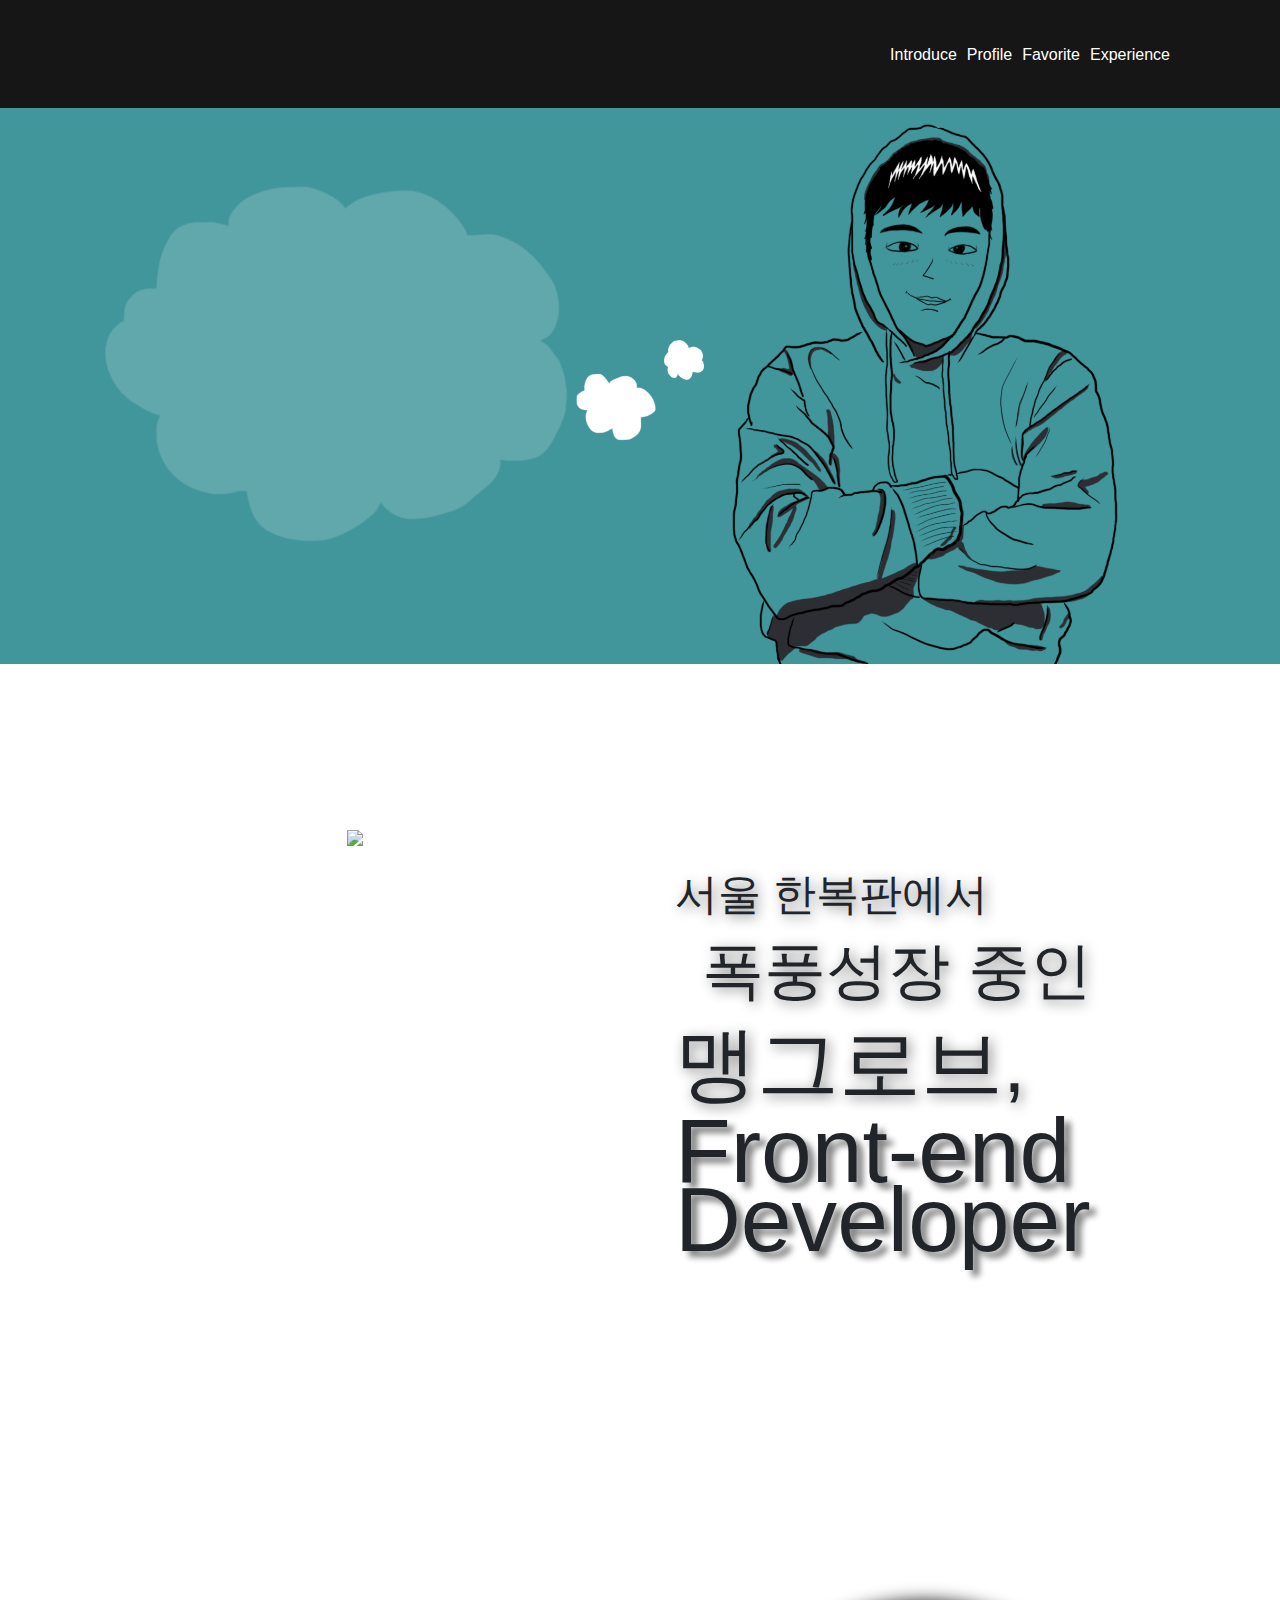
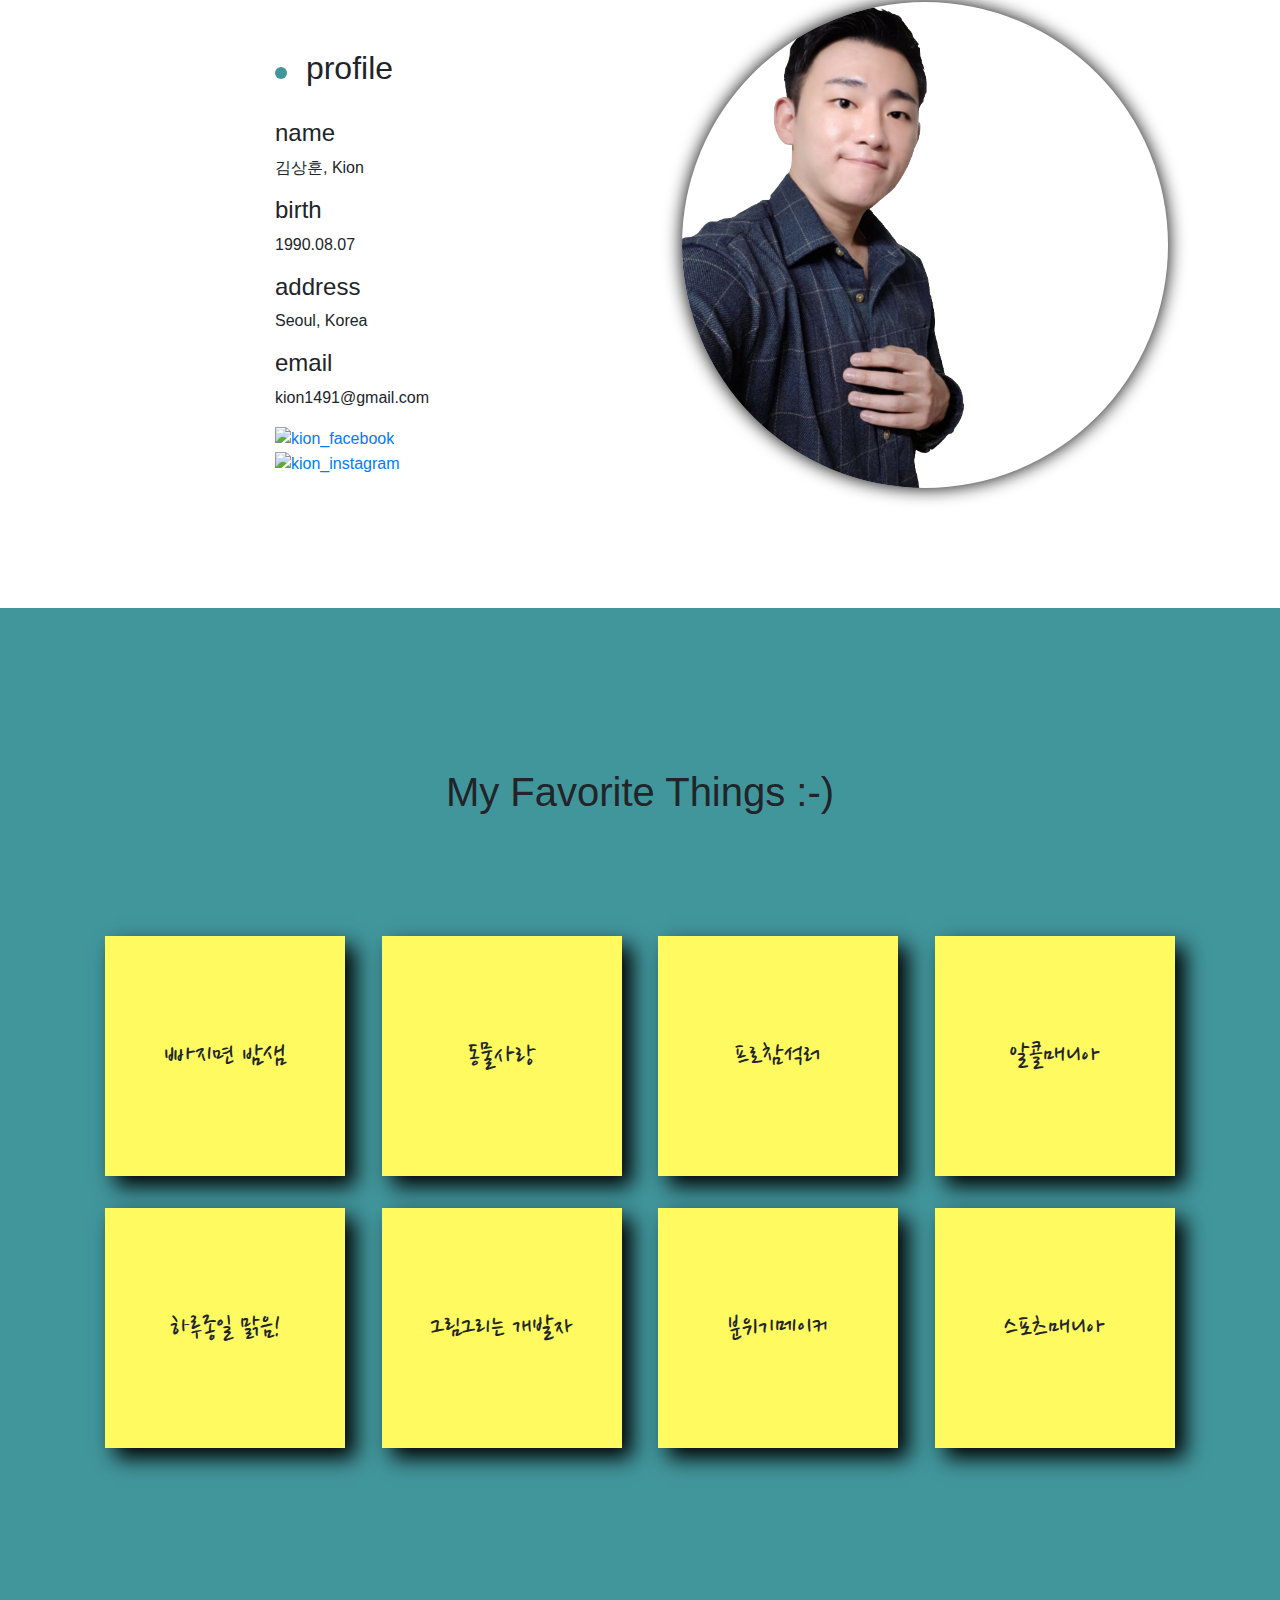
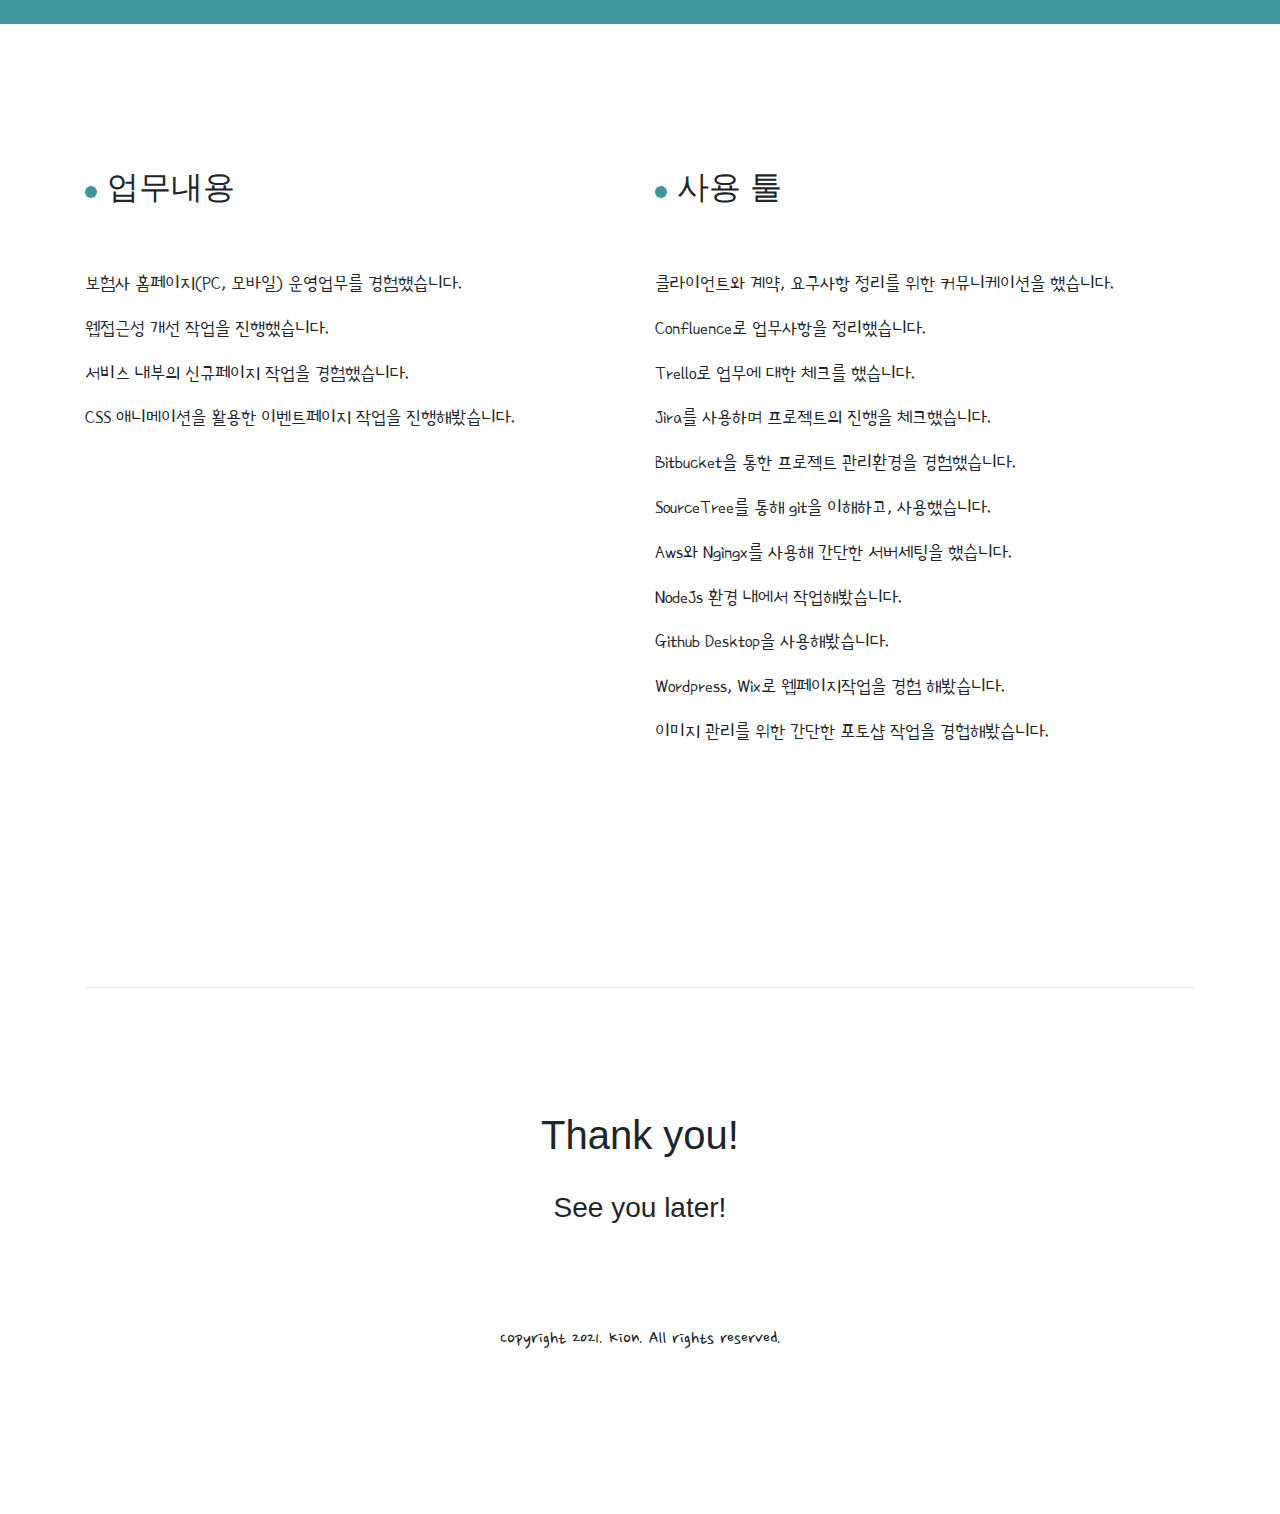
==== commit 31c00dae: "update" ====
--- a/index.html
+++ b/index.html
@@ -29,8 +29,8 @@
 <body id="body">
   <header id="header">
     <button type="button" class="btn btn-info" id="nav_toggle_btn"></button>
-    <nav id="nav">
-      <ul>
+    <nav>
+      <ul id="nav">
         <li class="nav_ment">Introduce</li>
         <li class="nav_ment">Profile</li>
         <li class="nav_ment">Favorite</li>
@@ -201,11 +201,11 @@
           <div class="col-lg-12">
             <hr>
             <div id="top_arrow_div">
-              <a href="#intro_div"><span></span></a>
+              
             </div>
             <h1>Thank you!</h1><br>
             <h3>See you later!</h3>
-            <span id="copyright">Copyright 2019. Kion. All rights reserved.</span>
+            <span id="copyright">Copyright 2021. Kion. All rights reserved.</span>
           </div>
         </div>
       </div>
--- a/css/main.css
+++ b/css/main.css
@@ -455,12 +455,6 @@
 }
 
 #top_arrow_div{
-    width: 100%;
-    height: 100px;
-    text-align: center;
-}
-
-#top_arrow_div>a>span{
     padding: 10px;
     width: 100px;
     height: 100px;
